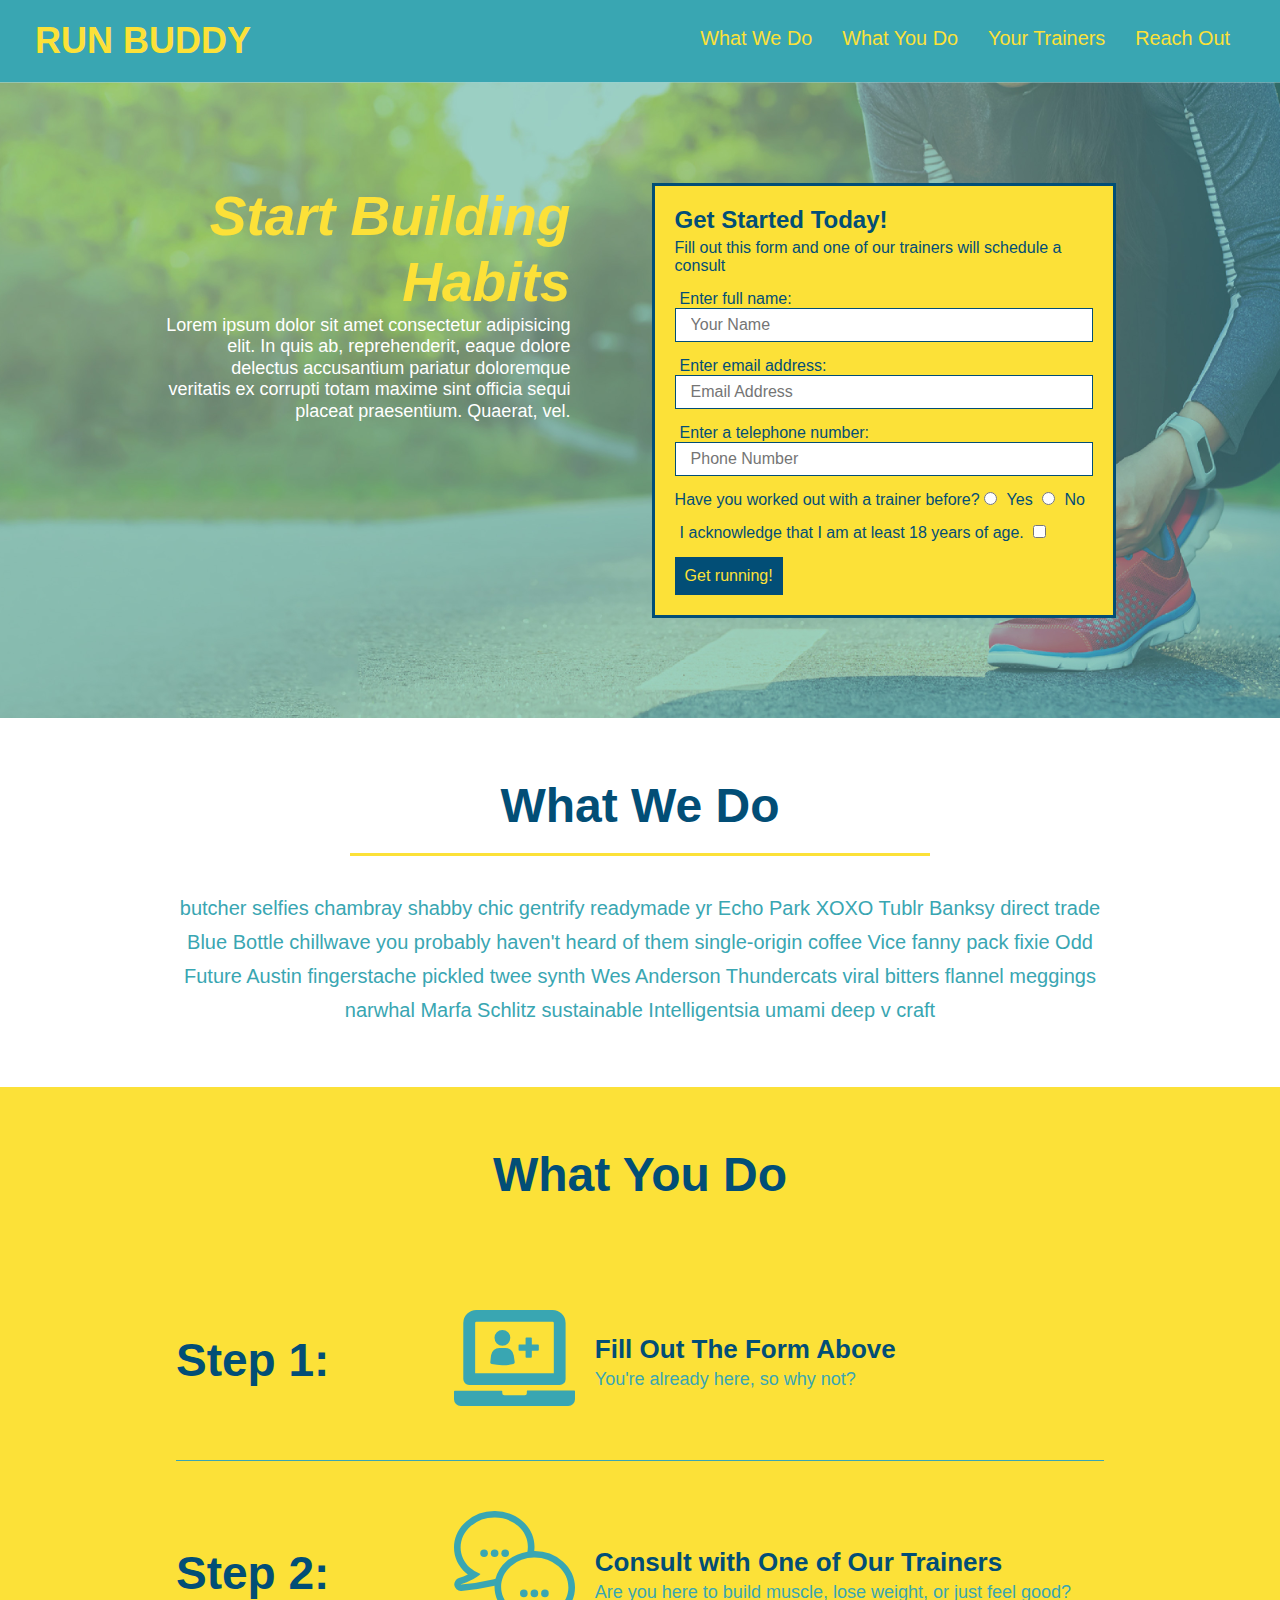
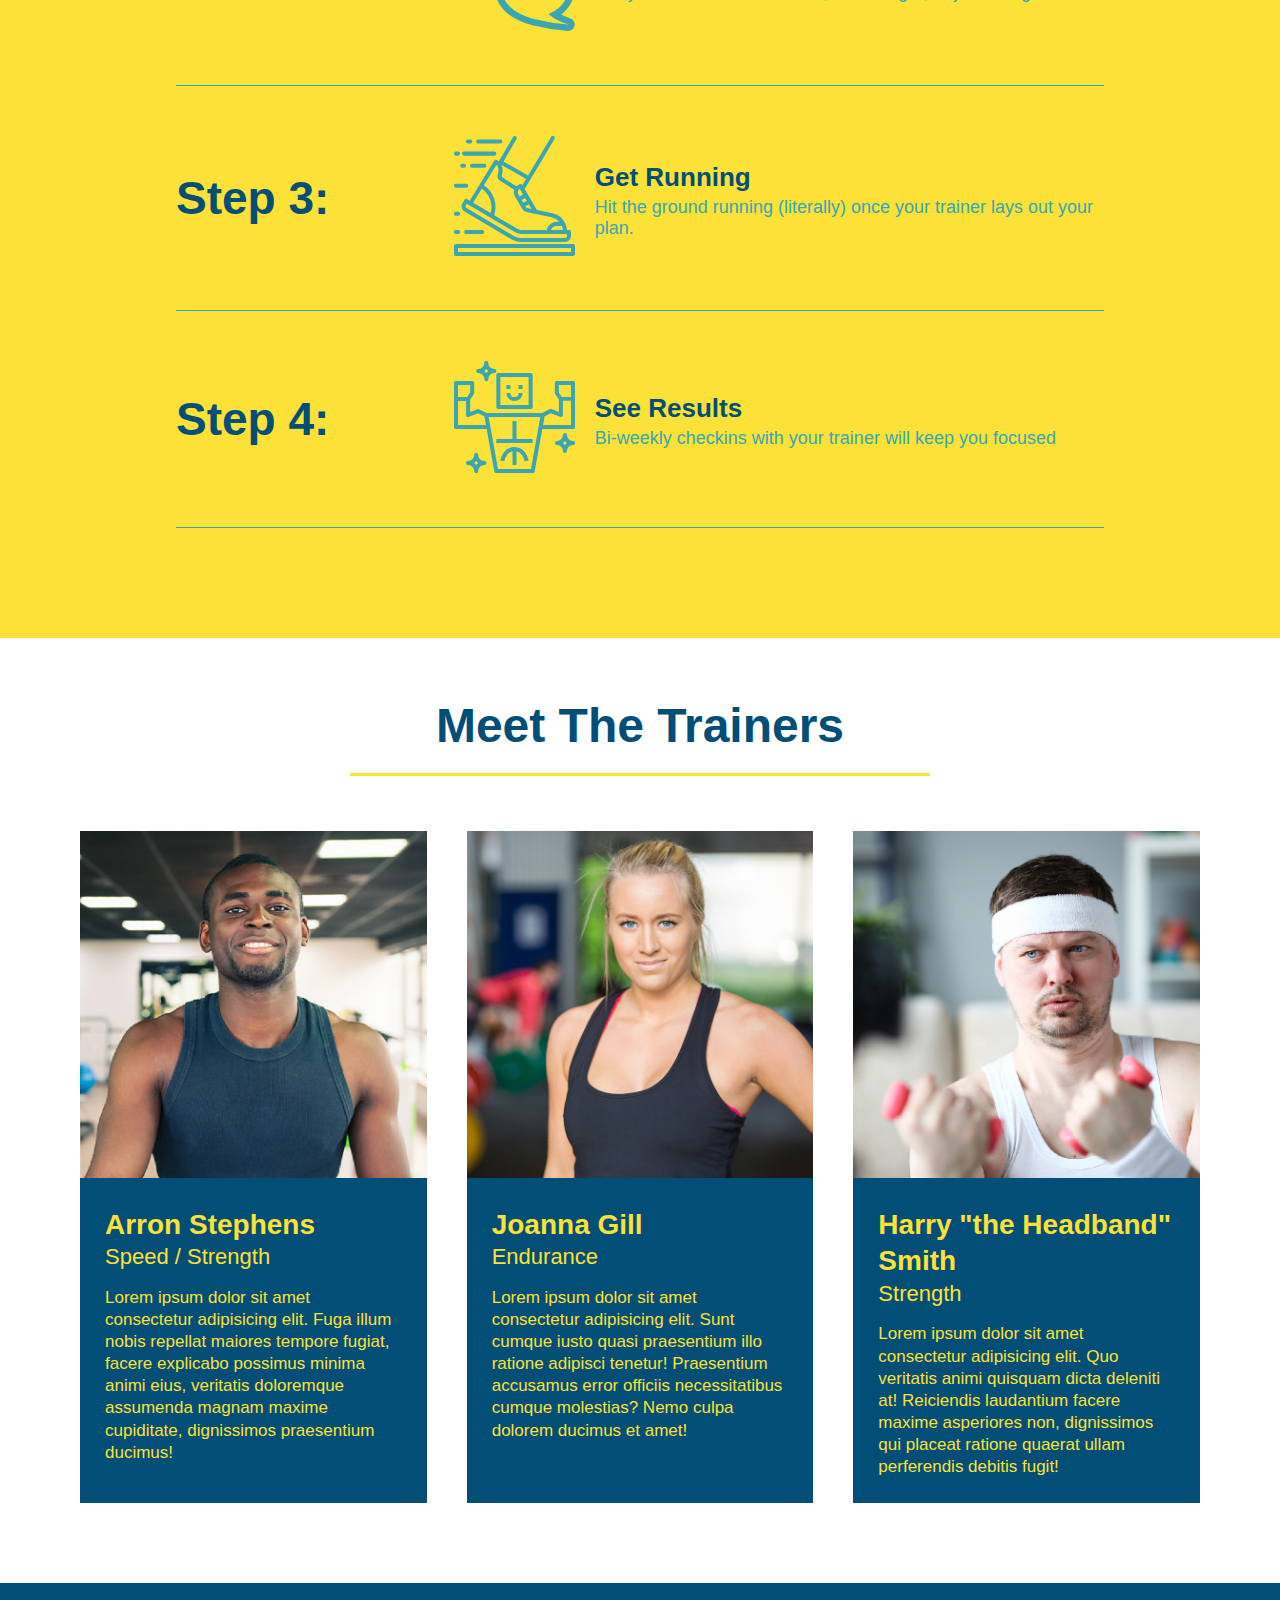
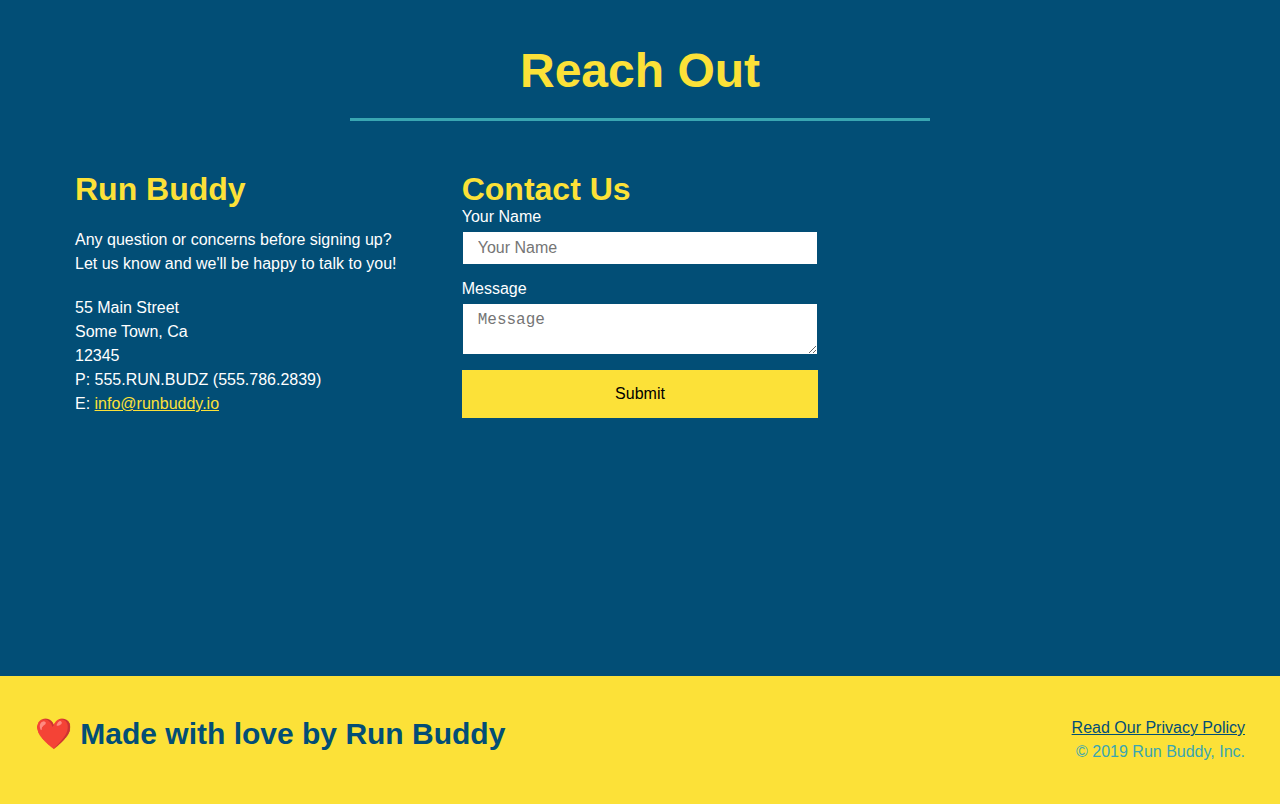
==== index.html @ b6076ac4 "Added Media Queries" ====
<!DOCTYPE html>
<html lang="en">
    <head>
        <meta name="viewport" content="width=device-width, initial-scale=1.0" />
        <meta charset="UTF-8">
        <title>Run Buddy</title>
        <link rel="stylesheet" href="./assets/css/style.css">
    </head>
    <body>
        <!-- navigation-->
        <header>
            <h1>
                <a href="/">RUN BUDDY</a>
            </h1>
            <nav>
                <!--Unordered list element-->
                <ul>
                    <!--list item element-->
                    <li>
                        <!--Anchore element-->
                        <a href="#what-we-do">What We Do</a>
                    </li>
                    <li>
                        <a href="#what-you-do">What You Do</a>
                    </li>
                    <li>
                        <a href="#your-trainers">Your Trainers</a>
                    </li>
                    <li>
                        <a href="#reach-out">Reach Out</a>
                    </li>
                </ul>
            </nav>
        </header>

        <!--hero/jumbotron-->
        <section class="hero">
            <div class="hero-cta">
                <h2>Start Building Habits</h2>
                <p>Lorem ipsum dolor sit amet consectetur adipisicing elit. In quis ab, reprehenderit, eaque dolore delectus accusantium pariatur doloremque veritatis ex corrupti totam maxime sint officia sequi placeat praesentium. Quaerat, vel.</p>
            </div>
            <div class="hero-form">
                <h3>Get Started Today!</h3>
                <p>Fill out this form and one of our trainers will schedule a consult</p>
            <!--Add form Element-->
                <form>
                    <label for="name">Enter full name:</label>
                    <input class="form-input" type="text" placeholder="Your Name" name="name" id="name" />
                    <label for="email">Enter email address:</label>
                    <input class="form-input" type="email" placeholder="Email Address" name="email" id="email" />
                    <label for="phone">Enter a telephone number:</label>
                    <input class="form-input" type="tel" placeholder="Phone Number" name="phone" id="phone" />
                    <p>
                        Have you worked out with a trainer before?
                        <input type="radio" name="trainer-confirm" id="trainer-yes" />
                        <label for="trainer-yes">Yes</label>
                        <input type="radio" name="trainer confirm" id="trainer-no" />
                        <label for="trainer-no">No</label>
                    </p>
                    <p>          
                        <label for="checkbox">
                            I acknowledge that I am at least 18 years of age.
                        </label>
                        <input type="checkbox" name="age-confirm" id="checkbox" />
                    </p>
                    <button type="submit">
                        Get running!
                    </button>
                </form>
            </div>
        </section>
        <!-- end hero -->

        <!--"what we do" section-->
        <section id="what-we-do" class="intro">
            <div class="flex-row">
                <h2 class="section-title primary-border">What We Do</h2>
            </div>
            <div class="flex-row">
                <p>
                butcher selfies chambray shabby chic gentrify readymade yr Echo Park XOXO Tublr Banksy direct trade Blue Bottle chillwave you probably haven't heard of them single-origin coffee Vice fanny pack fixie Odd Future Austin fingerstache pickled twee synth Wes Anderson Thundercats viral bitters flannel meggings narwhal Marfa Schlitz sustainable Intelligentsia umami deep v craft
                </p>
            </div>
        </section>  

        <!--"what you do" section-->
        <section id="what-you-do" class="steps">
            <div class="flex-row">
                <h2 class="section-title primary-border">What You Do</h2>
            </div>
            <div class="step">
                <h3>Step 1:</h3>
                <div class="step-info">
                    <div class="step-img">
                        <img src="assets/images/step-1.svg" alt="" />
                    </div>
                    <div class="step-text">
                        <h4>Fill Out The Form Above</h4>
                        <p>You're already here, so why not?</p>
                    </div>
                </div>
            </div>

            <div class="step">
                <h3>Step 2:</h3>
                <div class="step-info">
                    <div class="step-img">
                        <img src="assets/images/step-2.svg" alt="" />
                    </div>
                    <div class="step-text">
                        <h4>Consult with One of Our Trainers</h4>
                        <p>Are you here to build muscle, lose weight, or just feel good?</p>
                    </div>
                </div>
            </div>

            <div class="step">
                <h3>Step 3:</h3>
                <div class="step-info">
                    <div class="step-img">
                        <img src="assets/images/step-3.svg" alt="" />
                    </div>
                    <div class="step-text">
                        <h4>Get Running</h4>
                        <p>Hit the ground running (literally) once your trainer lays out your plan.</p>
                    </div>
                </div>
            </div>

            <div class="step">
                <h3>Step 4:</h3>
                <div class="step-info">
                    <div class="step-img">
                        <img src="assets/images/step-4.svg" alt="" />
                    </div>
                    <div class="step-text">
                        <h4>See Results</h4>
                        <p>Bi-weekly checkins with your trainer will keep you focused</p>
                    </div>
                </div>
            </div>
         </section>

         <!--"meet the trainers" section-->
        <section id="your-trainers">

            <!--First Trainer Bio-->
            <div class="flex-row">
                <h2 class="section-title primary-border">Meet The Trainers</h2>
            </div>
            <div class="trainers">
                <article class="trainer">
                    <img src="assets/images/trainer-1.jpg" alt="An in shape man in a dark blue tank top" />
                    <div class="trainer-bio">
                        <h3 class="trainer-name">Arron Stephens</h3>
                        <h4 class="trainer-role">Speed / Strength</h4>
                        <p>Lorem ipsum dolor sit amet consectetur adipisicing elit. Fuga illum nobis repellat maiores tempore fugiat, facere explicabo possimus minima animi eius, veritatis doloremque assumenda magnam maxime cupiditate, dignissimos praesentium ducimus!</p>
                    </div>
                </article>

             <!--Second Trainer Bio-->
                <article class="trainer">
                    <img src="assets/images/trainer-2.jpg" />
                    <div class="trainer-bio">
                        <h3 class="trainer-name">Joanna Gill</h3>
                        <h4 class="trainer-role">Endurance</h4>
                        <p>
                            Lorem ipsum dolor sit amet consectetur adipisicing elit. Sunt cumque iusto quasi praesentium illo ratione adipisci tenetur! Praesentium accusamus error officiis necessitatibus cumque molestias? Nemo culpa dolorem ducimus et amet!
                        </p>
                    </div>
                </article>

             <!--Third Trainer Bio-->
                <article class="trainer">
                    <img src="assets/images/trainer-3.jpg" />
                    <div class="trainer-bio">
                        <h3 class="trainer-name">Harry "the Headband" Smith</h3>
                        <h4 class="trainer-role">Strength</h4>
                        <p>Lorem ipsum dolor sit amet consectetur adipisicing elit. Quo veritatis animi quisquam dicta deleniti at! Reiciendis laudantium facere maxime asperiores non, dignissimos qui placeat ratione quaerat ullam perferendis debitis fugit!
                        </p>
                    </div>
                </article>
            </div>
        </section>

        <!--"reach out" section-->
        <section id="reach-out" class="contact">
            <div class="flex-row">
                <h2 class="section-title secondary-border">Reach Out</h2>
            </div>
            <div class="contact-info">
                <div>
                    <h3>Run Buddy</h3>
                    <p>
                        Any question or concerns before signing up?
                        <br />
                        Let us know and we'll be happy to talk to you!
                    </p>
                    <address>
                        55 Main Street <br />
                        Some Town, Ca <br />
                        12345 <br />
                        P: 555.RUN.BUDZ (555.786.2839) <br />
                        E: <a href="mailto:info@runbuddy.io">info@runbuddy.io</a>
                    </address>
                </div>
                <div class="contact-form">
                    <h3>Contact Us</h3>
                    <form>
                        <label for="contact-name">Your Name</label>
                        <input type="text" id="contact-name" placeholder="Your Name" />    
                        <label for="contact-message">Message</label>
                        <textarea id="contact-message" placeholder="Message"></textarea>
                        <button type="submit">Submit</button>
                    </form>
                </div>
                <div class="contact-info">
                    <iframe src="https://www.google.com/maps/embed?pb=!1m18!1m12!1m3!1d3230.658996286633!2d-86.91570832025383!3d35.93084598023409!2m3!1f0!2f0!3f0!3m2!1i1024!2i768!4f13.1!3m3!1m2!1s0x0%3A0x0!2zMzXCsDU1JzUxLjEiTiA4NsKwNTQnNDguNyJX!5e0!3m2!1sen!2sus!4v1601404060849!5m2!1sen!2sus" frameborder="0" style="border:0;" allowfullscreen="" aria-hidden="false" tabindex="0"></iframe>
                </div>
            </div>
        </section>

        <!--footer-->
        <footer>
            <h2>❤️ Made with love by Run Buddy</h2>
            <div>
                <a href="./privacy-policy.html">Read Our Privacy Policy</a><br />
                &copy; 2019 Run Buddy, Inc.
            </div>
        </footer>
    </body>
</html>
---- assets/css/style.css ----
* {
    margin: 0;
    padding: 0;
    box-sizing: border-box;
}

body {
    color: #39a6b2;
    font-family: Helvetica, Arial, sans-serif;
}

/* apply styles to <header> */
header {
    padding: 20px 35px;
    background-color: #39a6b2;
    display: flex;
    justify-content: space-between;
    flex-wrap: wrap;
}

header h1 {
    font-weight: bold;
    font-size: 36px;
    color: #fce138;
    margin: 0;
}

header a {
    text-decoration: none;
    color: #fce138;
}

header nav {
    margin: 7px 0;
}

header nav ul {
    display: flex;
    flex-wrap: wrap;
    justify-content: space-between;
    align-items: center;
    list-style: none;
}

header nav ul li a {
    padding: 10px 15px;
    font-weight: lighter;
    font-size: 1.55vw;
    align-items: flex-start;
}

/* Hero Style Start */
.hero {
    background-image: url(../images/hero-bg.jpg);
    background-size: cover;
    background-position: center;
    display: flex;
    justify-content: center;
    flex-wrap: wrap;
}

.hero-cta {
    width: 35%;
    text-align: right;
    margin: 3.5%;
    color: #ffffff;
    font-size: 18px;
    line-height: 1.2;
}

.hero-cta h2 {
    font-style: italic;
    font-size: 55px;
    color: #fce138;
}

.hero-form {
    background-color: #fce138;
    padding: 20px;
    color: #024e76;
    border: 3px solid #024e76;
    width: 40%;
    margin: 3.5%;
}

.hero-form h3 {
    font-size: 24px;
    margin: 0;
}

.hero-form p {
    margin: 5px 0 15px 0;
}

.form-input {
    border: 1px solid #024e76;
    display: block;
    padding: 7px 15px;
    font-size: 16px;
    color: #024e76;
    width: 100%;
    margin-bottom: 15px;
}

.hero-form label {
    margin: 0 5px;
}

.hero-form button {
    background-color: #024e76;
    color: #fce138;
    padding: 10px;
    border: none;
    font-size: 16px;
}
/*hero Style End */

/* What we do section */
.intro p {
    line-height: 1.7;
    color: #39a6b2;
    width: 80%;
    font-size: 20px;
    margin: 0 auto;
    text-align: center;
}
/* end what we do section */

/* Steps Section */
.steps {
    background: #fce138;
}


.section-title {
    font-size: 48px;
    color: #024e76;
    border-bottom: 3px solid #024e76;
    padding-bottom: 20px;
    text-align: center;
    margin: 0 auto 35px auto;
    width: 50%;
}

.primary-border {
    border-color: #fce138;
}

.secondary-border {
    border-color: #39a6b2;
}

.step {
    margin: 50px auto;
    padding-bottom: 50px;
    width: 80%;
    border-bottom: 1px solid #39a6b2;
    display: flex;
    flex-wrap: wrap;
    align-items: center;
    justify-content: space-between;
}

.step-info {
    display: flex;
    flex-wrap: wrap;
    align-items: center;
    flex: 2 70%;
}

.step-img {
    flex: 1 12%;
    margin-right: 20px;
}

.step-img img {
    max-width: 100%;
}

.step-text {
    flex: 12;
}

.step h4 {
    font-size: 26px;
    line-height: 1.5;
    color: #024e76;
}

.step h3 {
    color: #024e76;
    font-size: 46px;
    flex: 1 30%;
}

.step p {
    color: #39a6b2;
    font-size: 18px;
}
/*End Steps Section */

/* Meet The Trainers Secton */
.trainers {
    width: 100%;
    margin: 0 auto;
    display: flex;
    flex-wrap: wrap;
    justify-content: space-around;
}

.trainer {
    margin: 20px;
    background: #024e76;
    color: #fce138;
    flex: 1;
}

.trainer img {
    width: 100%;
}

.trainer-bio {
    padding: 25px;
    line-height: 1.3;
}

.trainer-bio h3 {
    font-size: 28px;
}

.trainer-bio h4 {
    font-weight: lighter;
    font-size: 22px;
    margin-bottom: 15px;
}

.trainer-bio p {
    font-size: 17px;
}
/*end of trainers */

/* Contact Info */
.contact {
    background: #024e76;
}

.contact h2 {
    color: #fce138;
}

.contact-info {
    display: flex;
    justify-content: space-between;
    flex-wrap: wrap;
}

.contact-info > * {
    flex: 1;
    margin: 15px;
}

.contact-info iframe {
    height: 400px;
}

.contact-info div {
    color: white;
}

.contact-info h3 {
    color: #fce138;
    font-size: 32px;
}

.contact-info p, .contact-info address {
    margin: 20px 0;
    line-height: 1.5;
    font-size: 16px;
    font-style: normal;
}

.contact-form input, .contact-form textarea {
    border: 1px solid #024e76;
    display: block;
    padding: 7px 15px;
    font-size: 16px;
    color: #024e76;
    width: 100%;
    margin-bottom: 15px;
    margin-top: 5px;
}


.contact-form button {
    width: 100%;
    border: none;
    background: #fce138;
    text-align: center;
    padding: 15px 0;
    font-size: 16px;
}

.contact-info a {
    color: #fce138;
}

/* apply styles to footer */
footer {
    background: #fce138;
    width: 100%;
    padding: 40px 35px;
    display: flex;
    justify-content: space-between;
    flex-wrap: wrap;
}

footer h2 {
    display: inline;
    color: #024e76;
    font-size: 30px;
    margin: 0;
}

footer div {
    float: right;
    line-height: 1.5;
    text-align: right;
}

footer a {
    color: #024e76;
}

section {
    padding: 60px;
}


/* utility classes */
.flex-row {
    display: flex;
}

.text-left {
    text-align: left;
}

.text-right {
    text-align: right;
}
/* end utility classes */

/* MEDIA QUERY FOR SMALLER DESKTOP SCREENS AND SMALLER */
@media screen and (max-width: 980px) {
    
    }
  }
  
  /* MEDIA QUERY FOR TABLETS AND SMALLER */
  @media screen and (max-width: 768px) {
    
    }
  }
  
  /* MEDIA QUERY FOR MOBILE PHONES AND SMALLER */
  @media screen and (max-width: 575px) {

    }
  }
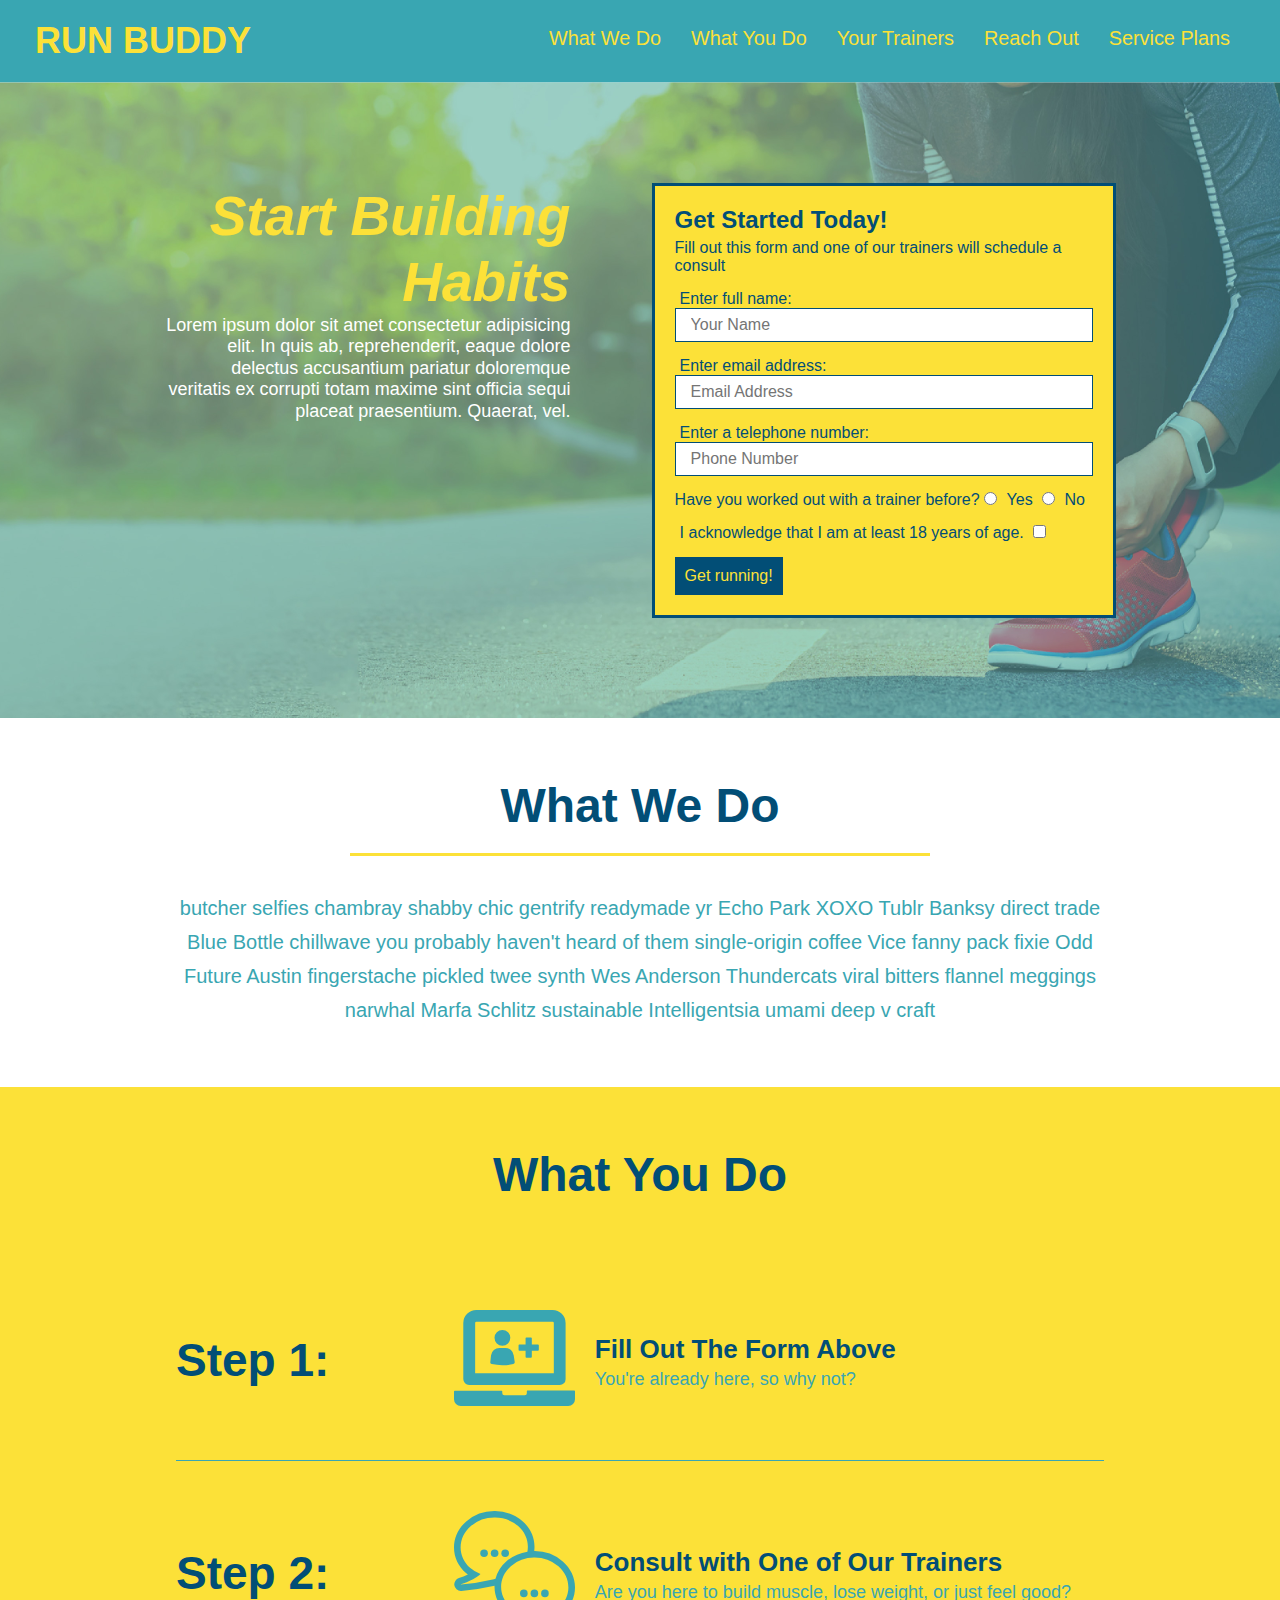
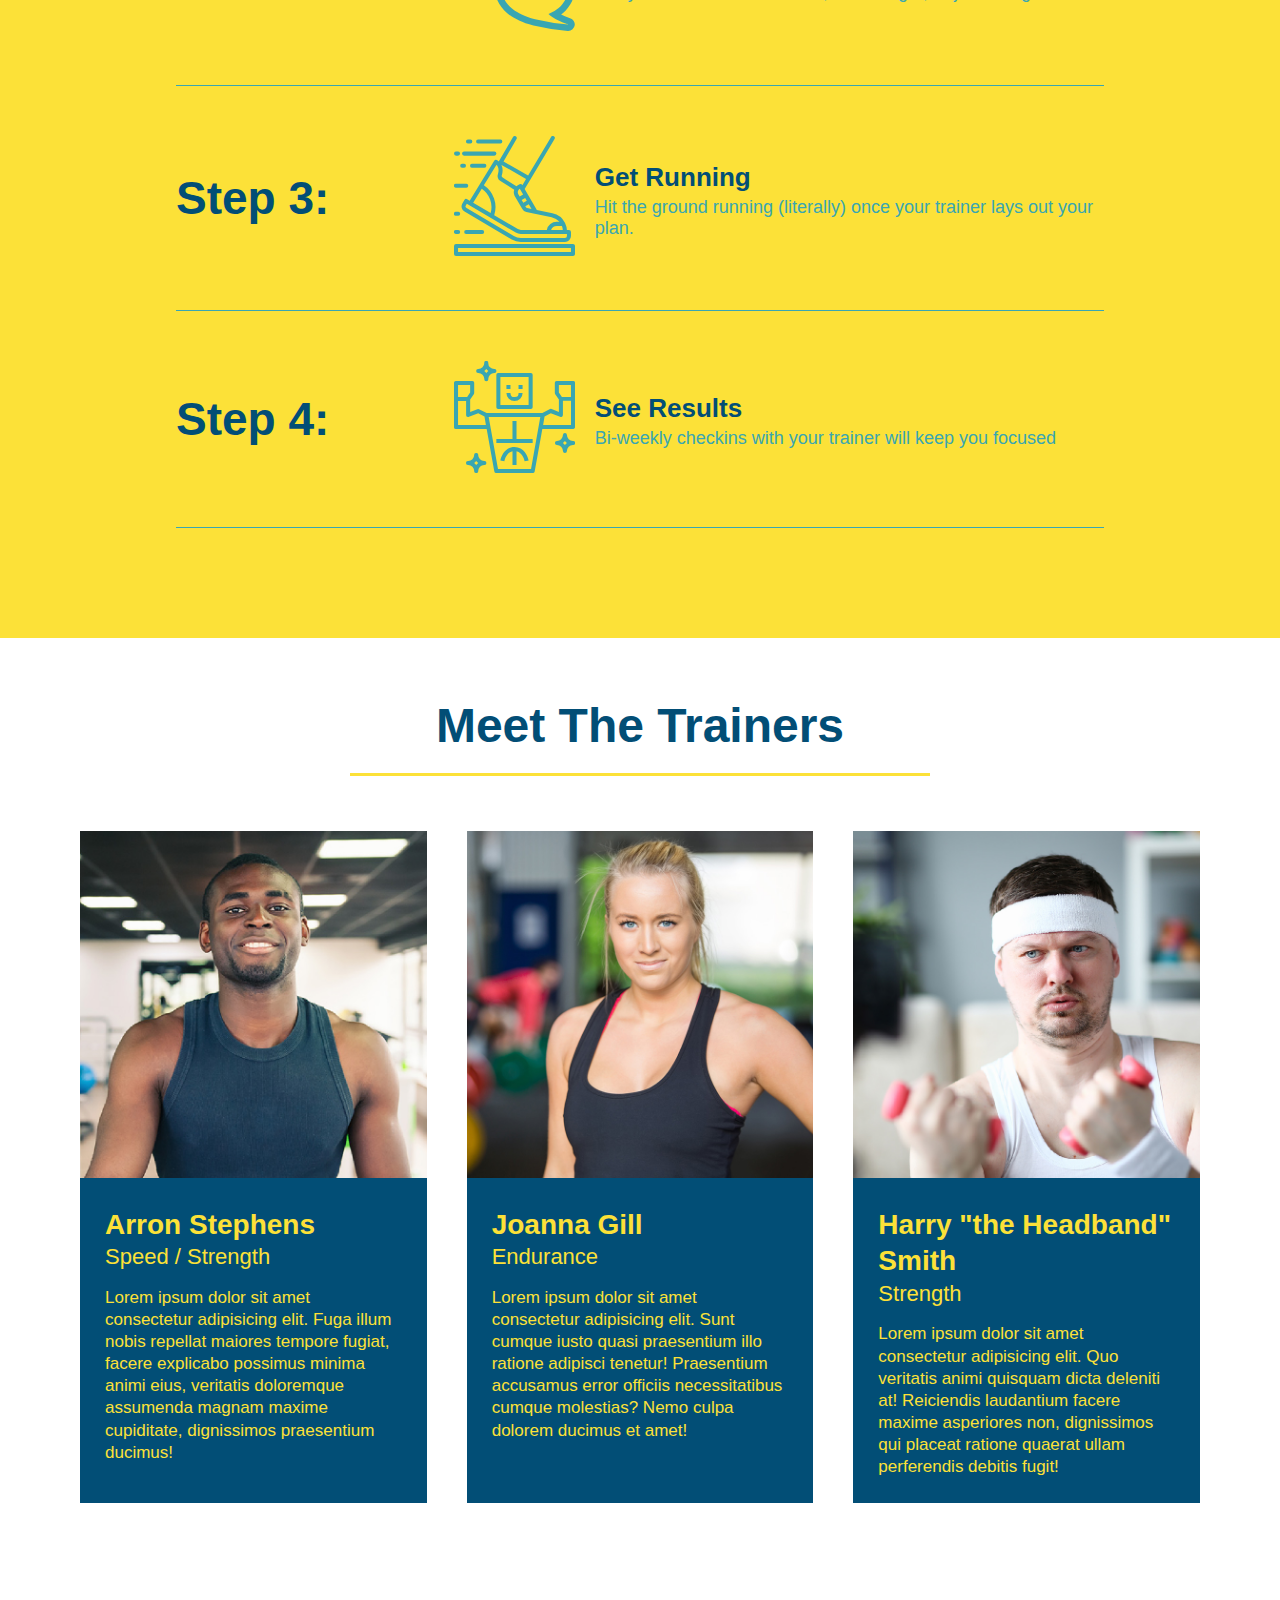
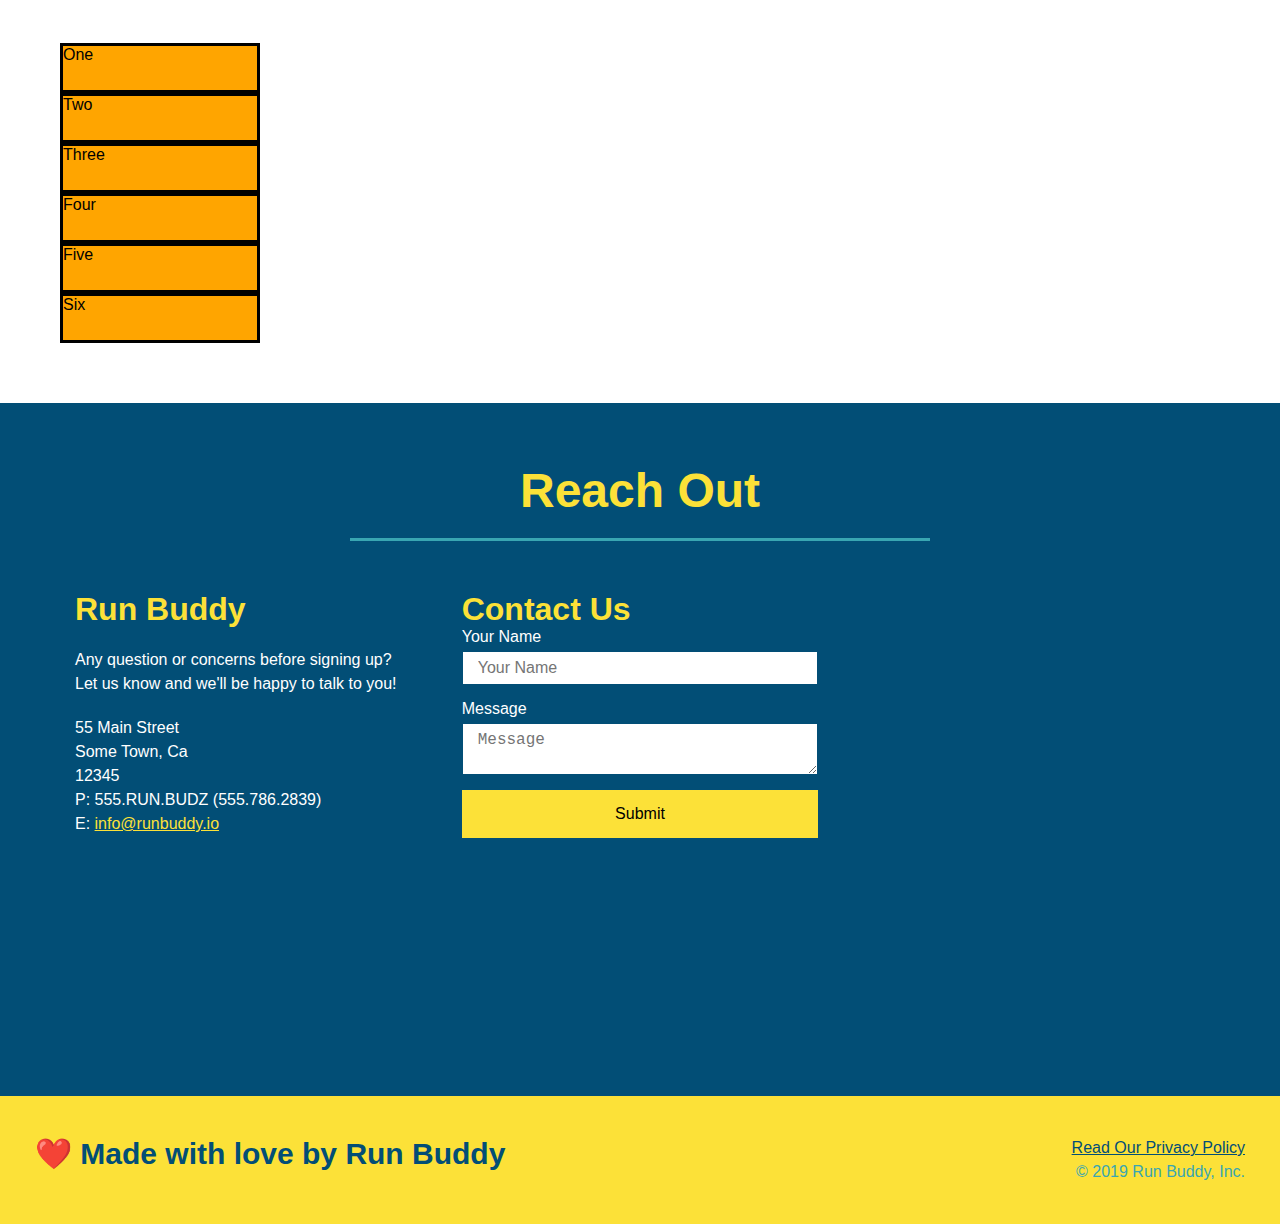
==== commit 3aae5cc0: "Set up the Pricing Grid" ====
--- a/index.html
+++ b/index.html
@@ -28,6 +28,9 @@
                     </li>
                     <li>
                         <a href="#reach-out">Reach Out</a>
+                    </li>
+                    <li>
+                        <a href="#service-plans">Service Plans</a>
                     </li>
                 </ul>
             </nav>
@@ -182,7 +185,19 @@
                 </article>
             </div>
         </section>
-
+        <!-- Pricing Grid -->
+        <section id="service-plans" class="services">
+            <div class="service-grid-container">
+                <div class="service-grid-item">One</div>
+                <div class="service-grid-item">Two</div>
+                <div class="service-grid-item">Three</div>
+                <div class="service-grid-item">Four</div>
+                <div class="service-grid-item">Five</div>
+                <div class="service-grid-item">Six</div>
+            </div>
+        </section>
+        
+        <!-- End Pricing Grid -->
         <!--"reach out" section-->
         <section id="reach-out" class="contact">
             <div class="flex-row">
--- a/assets/css/style.css
+++ b/assets/css/style.css
@@ -239,6 +239,21 @@
 }
 /*end of trainers */
 
+/* Services Grid */
+.service-grid-container {
+    display: grid;
+}
+
+.service-grid-item {
+    width: 200px;
+    height: 50px;
+    background-color: orange;
+    border: solid;
+    color: black;
+}
+
+/* end of Services Grid
+
 /* Contact Info */
 .contact {
     background: #024e76;
@@ -352,18 +367,108 @@
 
 /* MEDIA QUERY FOR SMALLER DESKTOP SCREENS AND SMALLER */
 @media screen and (max-width: 980px) {
-    
+    header {
+        padding-bottom: 0;
+        justify-content: center;
+      }
+    
+      header h1 {
+        width: 100%;
+        text-align: center;
+      }
+    
+      header nav ul {
+        margin-top: 20px;
+        width: 100%;
+        justify-content: center;
+      }
+    
+      header nav ul li a {
+        font-size: 20px;
+      }
+    
+      footer h2, footer div {
+        text-align: center;
+        width: 100%;
+      }
+
+      .hero-cta, .hero-form {
+        width: 100%;
+      }
+      
+      .hero-cta {
+        text-align: center;
+      }
+
+      .section-title {
+        width: 80%;
+      }
+      
+      .trainer {
+        flex: 0 70%;
+      }
+      
+      .contact-info iframe{
+        flex: 1 100%;
+      }
     }
-  }
   
   /* MEDIA QUERY FOR TABLETS AND SMALLER */
   @media screen and (max-width: 768px) {
-    
+    section {
+        padding: 30px 15px;
+      }
+
+      .step h3 {
+        flex: 1 100%;
+        text-align: center;
+      }
+    
+      .step-info {
+        flex: 2 100%;
+        text-align: center;
+        justify-content: center;
+      }
+    
+      .step-img {
+        flex: 0 32%;
+        margin-right: 0;
+        margin-top: 15px;
+        margin-bottom: 15px;
+      }
+    
+      .step-text {
+        flex: 100%;  
+      }
     }
-  }
   
   /* MEDIA QUERY FOR MOBILE PHONES AND SMALLER */
   @media screen and (max-width: 575px) {
-
-    }
-  }+    .hero-form button {
+        width: 100%;
+      }
+    
+      .section-title {
+        width: 95%;
+      }
+    
+      .intro p {
+        width: 100%;
+      }
+    
+      .trainer {
+        flex: 0 100%;
+      }
+    
+      .contact-info {
+        text-align: center;
+      }
+    
+      .contact-info > * {
+        flex: 0 100%;
+      }
+
+      .contact-form {
+        order: 3;
+      }
+    }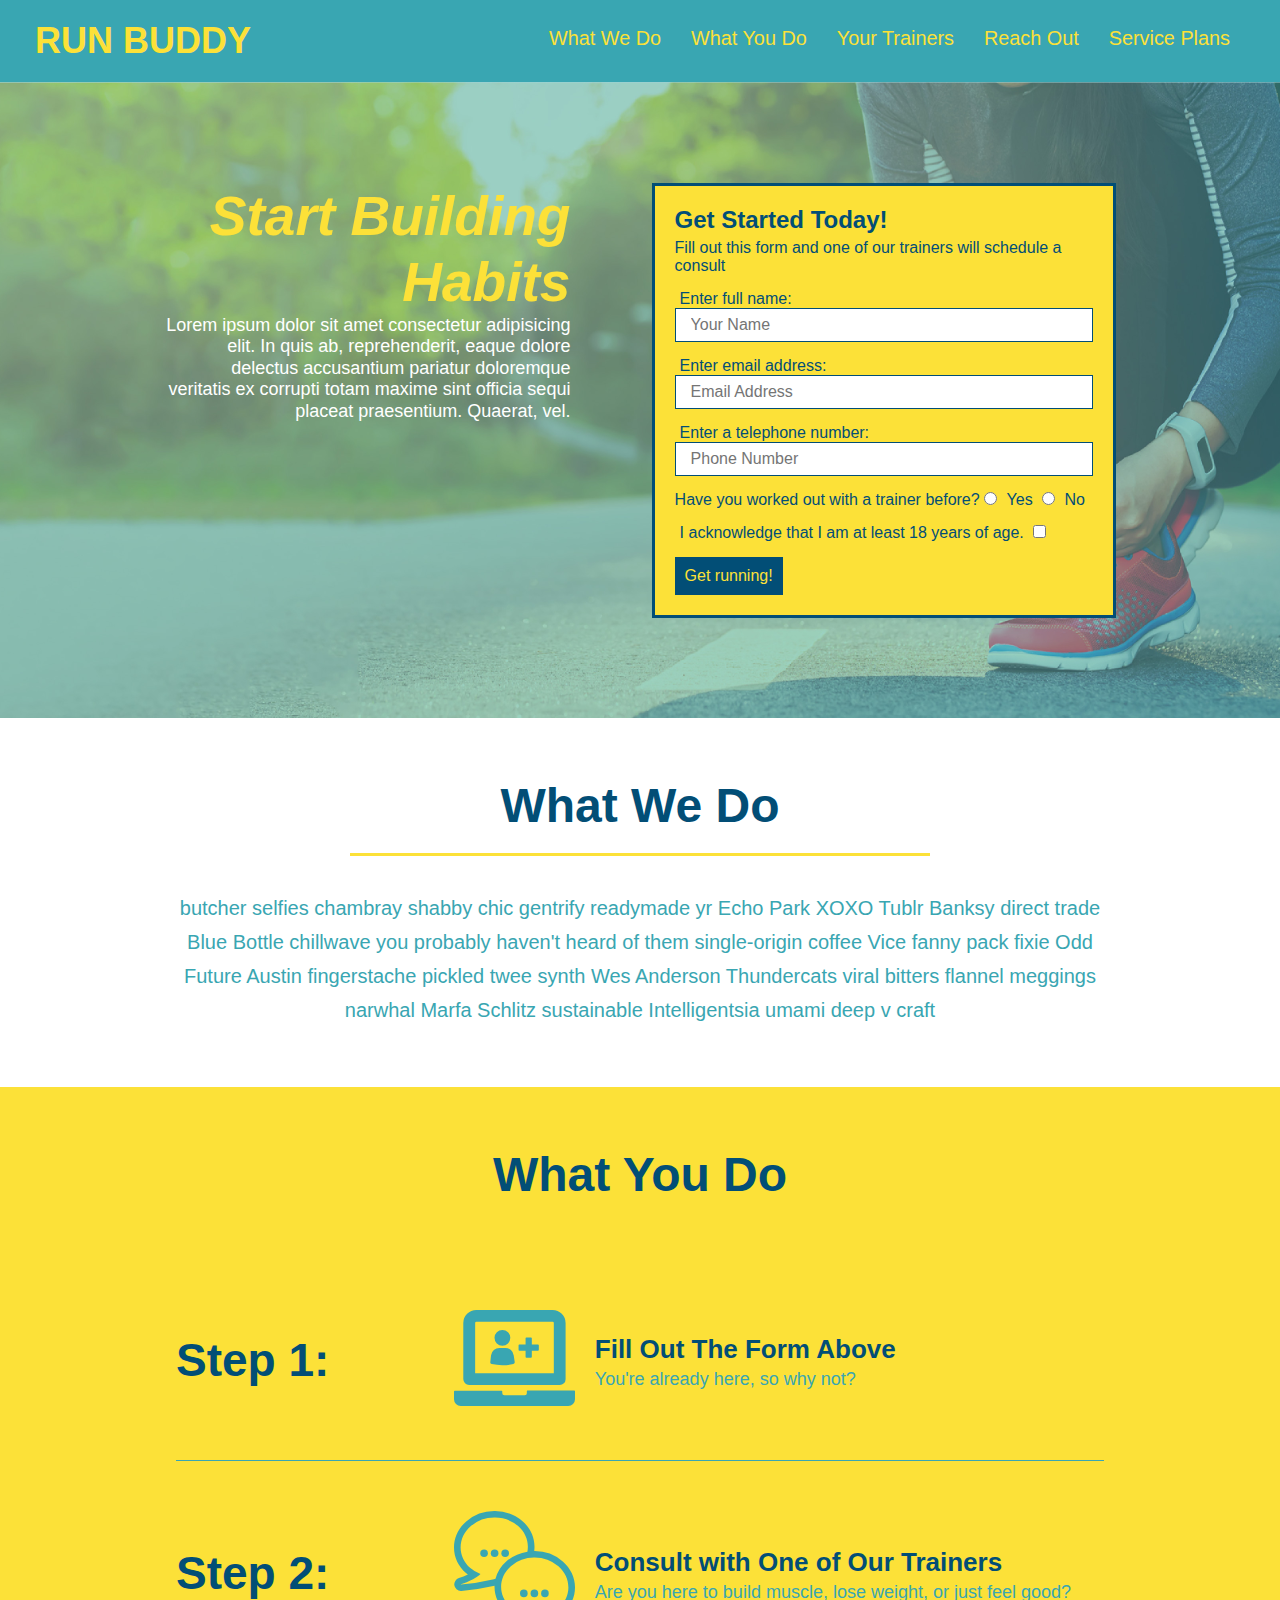
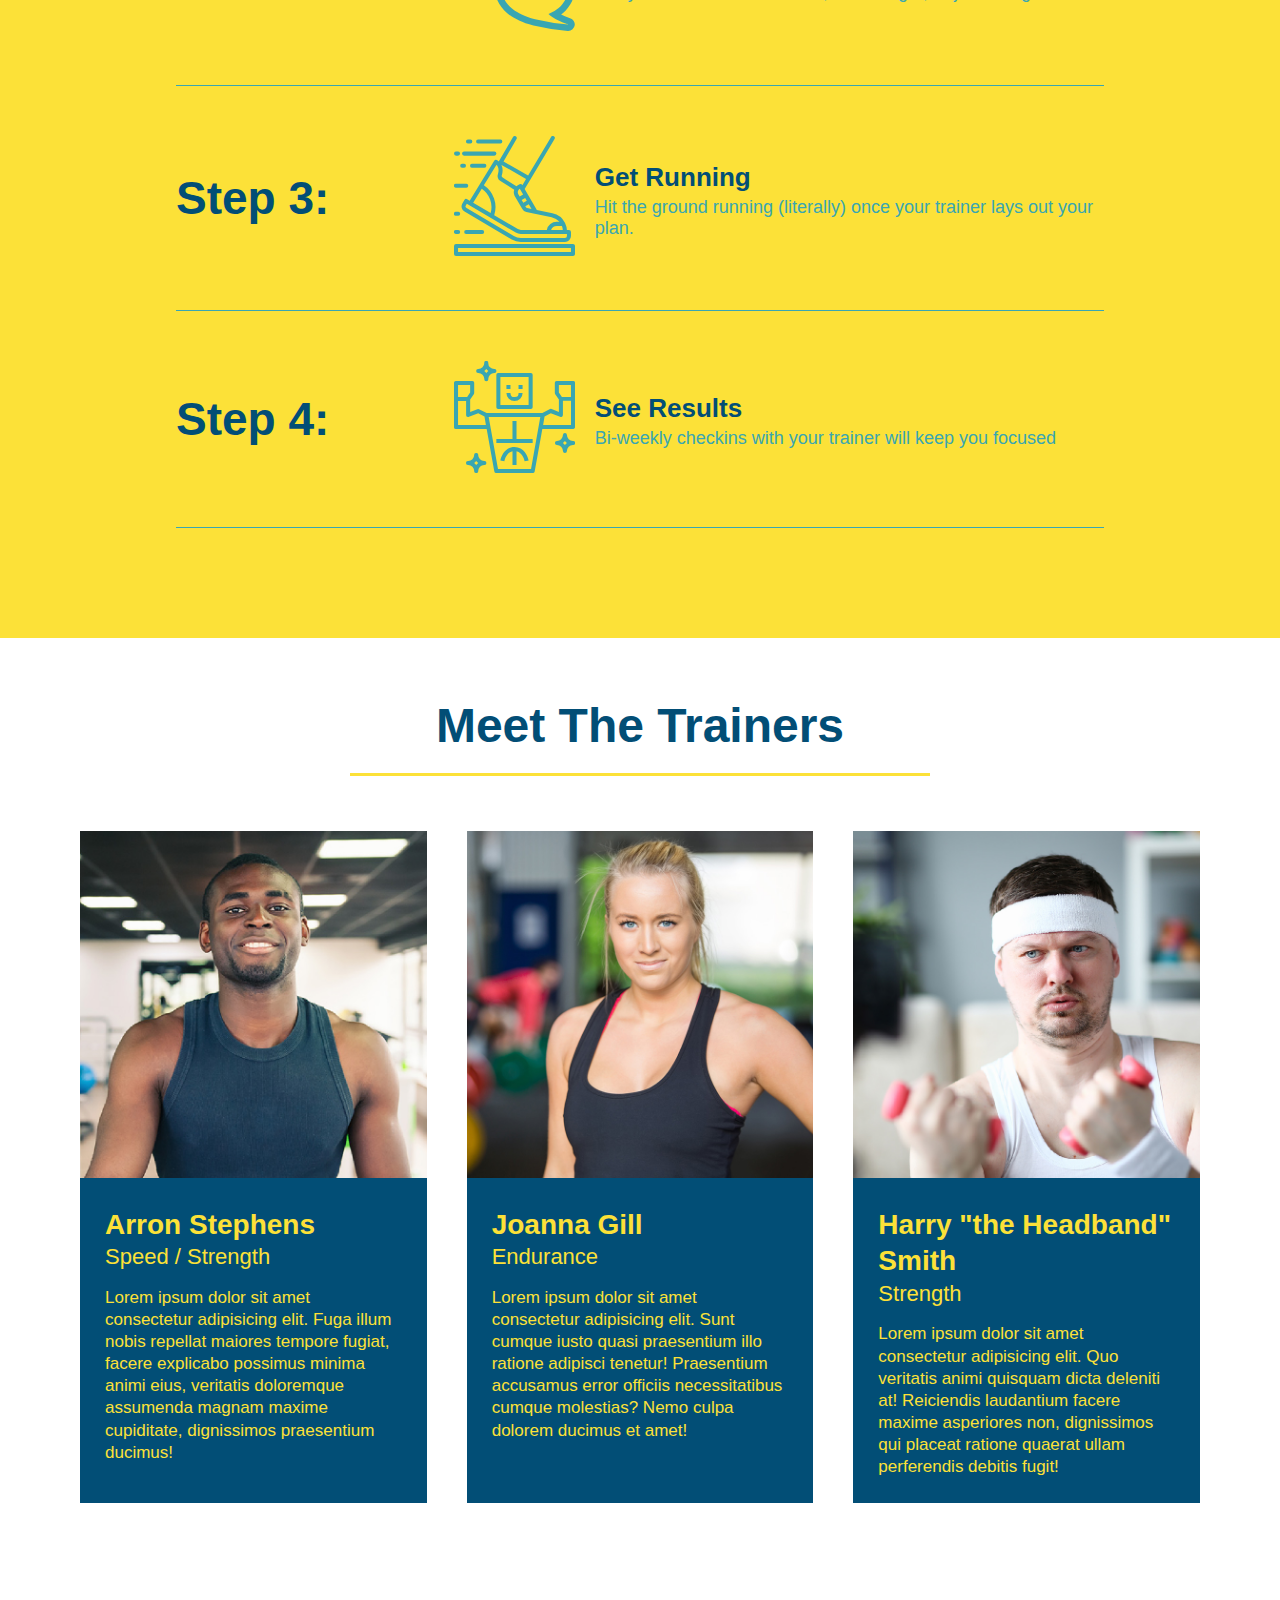
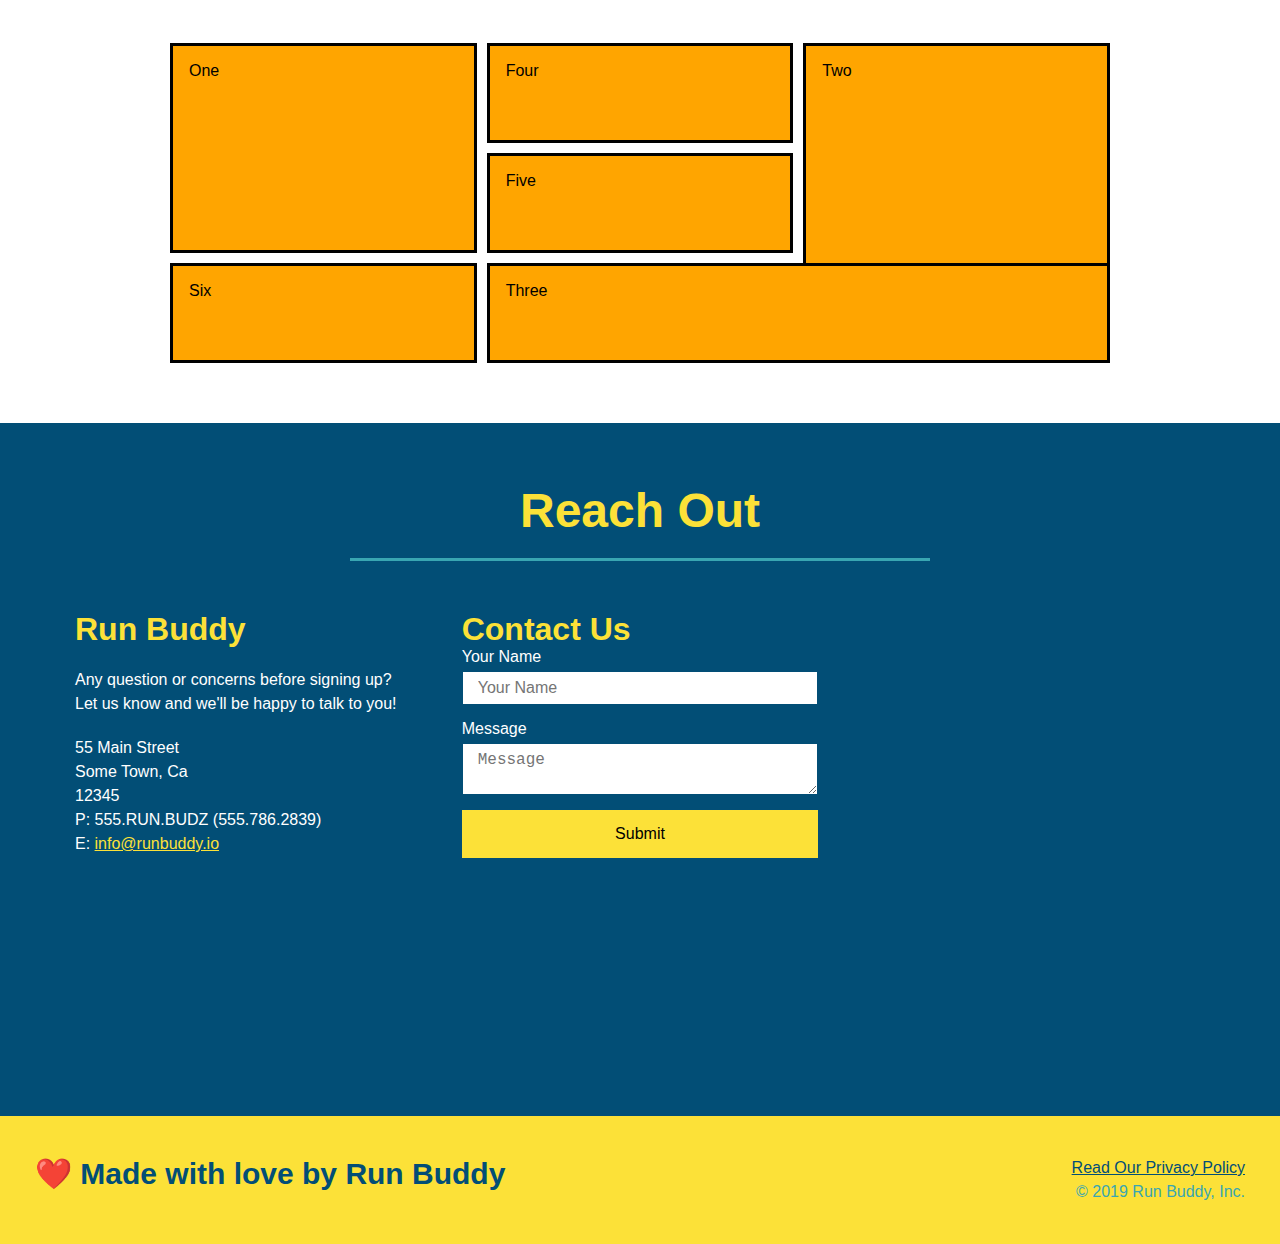
==== commit a8dc0450: "Defined the Pricing Grid" ====
--- a/index.html
+++ b/index.html
@@ -188,12 +188,12 @@
         <!-- Pricing Grid -->
         <section id="service-plans" class="services">
             <div class="service-grid-container">
-                <div class="service-grid-item">One</div>
-                <div class="service-grid-item">Two</div>
-                <div class="service-grid-item">Three</div>
-                <div class="service-grid-item">Four</div>
-                <div class="service-grid-item">Five</div>
-                <div class="service-grid-item">Six</div>
+                <div class="service-grid-item box1">One</div>
+                <div class="service-grid-item box2">Two</div>
+                <div class="service-grid-item box3">Three</div>
+                <div class="service-grid-item box4">Four</div>
+                <div class="service-grid-item box5">Five</div>
+                <div class="service-grid-item box6">Six</div>
             </div>
         </section>
         
--- a/assets/css/style.css
+++ b/assets/css/style.css
@@ -241,15 +241,34 @@
 
 /* Services Grid */
 .service-grid-container {
+    max-width: 940px;
+    margin: 0 auto;
     display: grid;
+    grid-template-columns: repeat(3, 1fr);
+    grid-template-rows: repeat(3, 100px);
+    grid-gap: 10px;
 }
 
 .service-grid-item {
-    width: 200px;
-    height: 50px;
     background-color: orange;
     border: solid;
+    padding: 1em;
     color: black;
+}
+
+.box1 {
+    grid-column: 1/2;
+    grid-row: 1/3;
+}
+
+.box2 {
+    grid-column: 3/4;
+    grid-row: 1/-1;
+}
+
+.box3 {
+    grid-column: 2/ span 2;
+    grid-row: 3/ span 1;
 }
 
 /* end of Services Grid
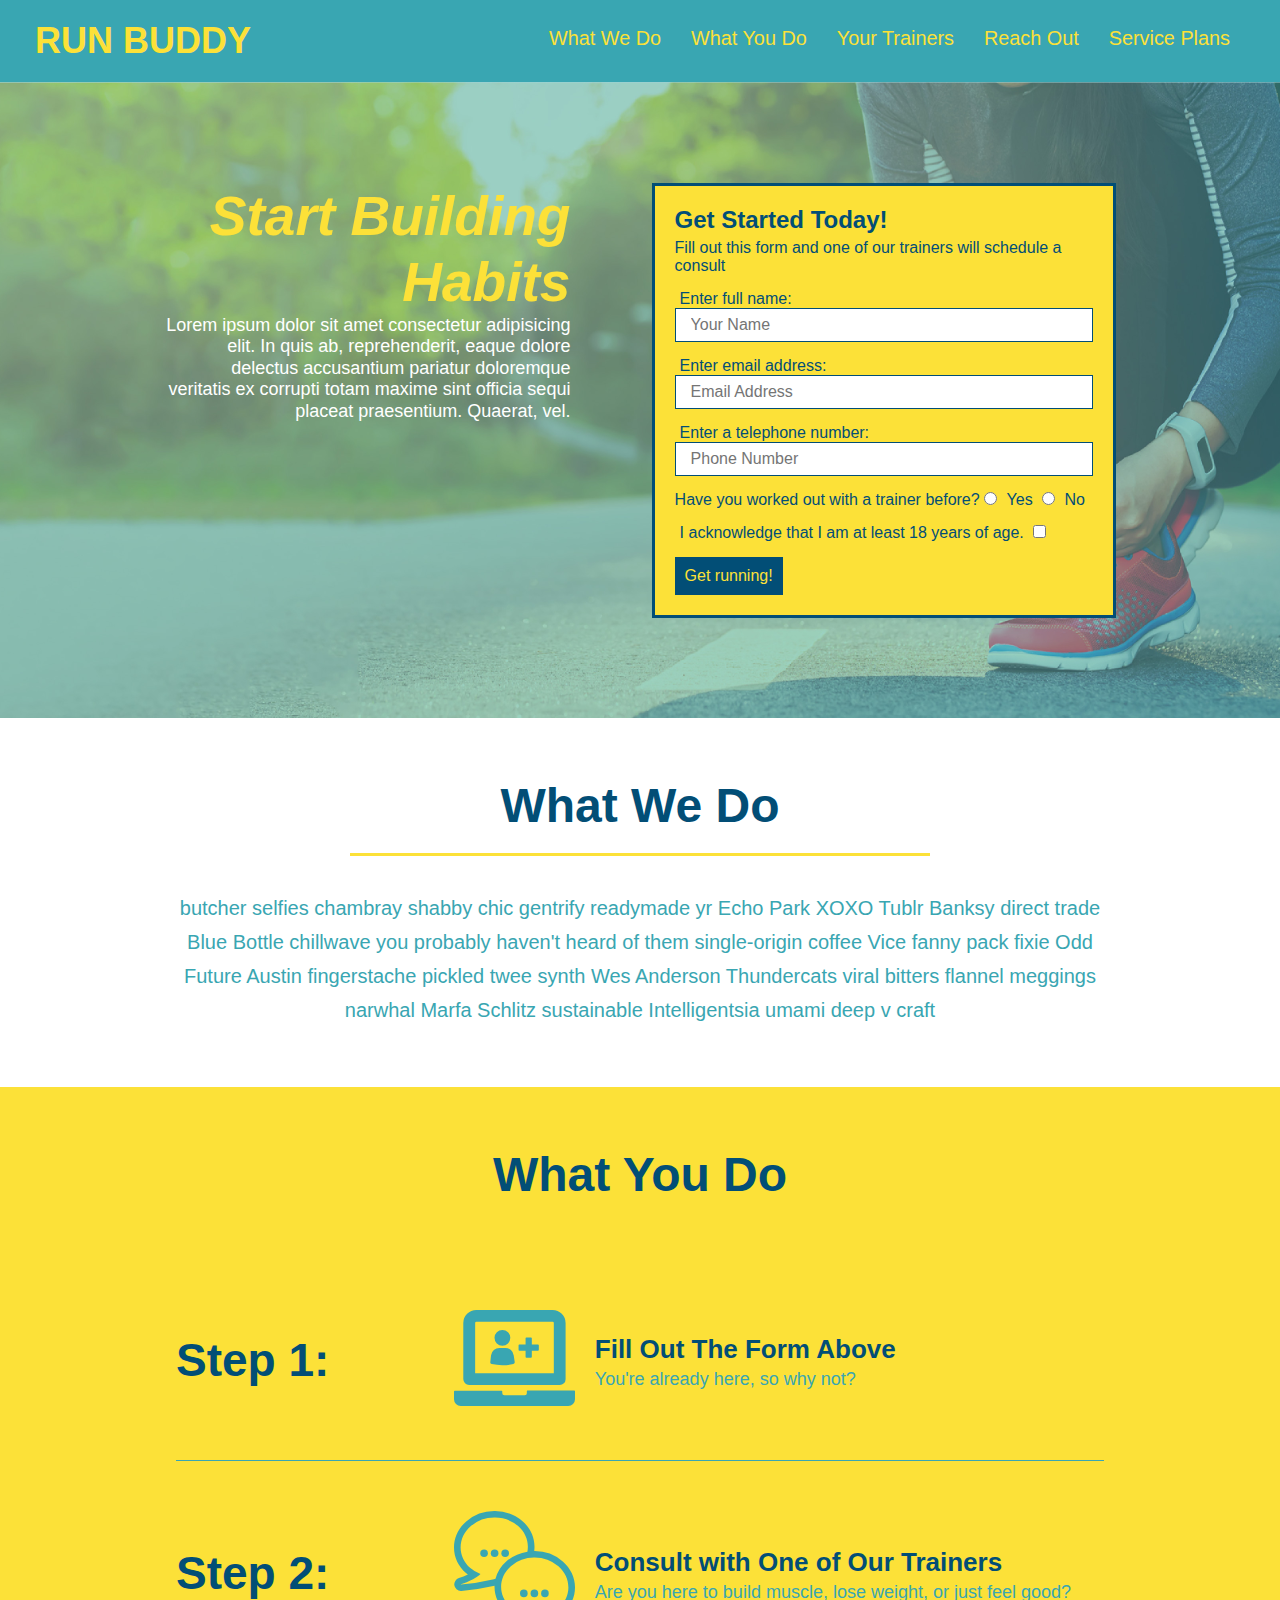
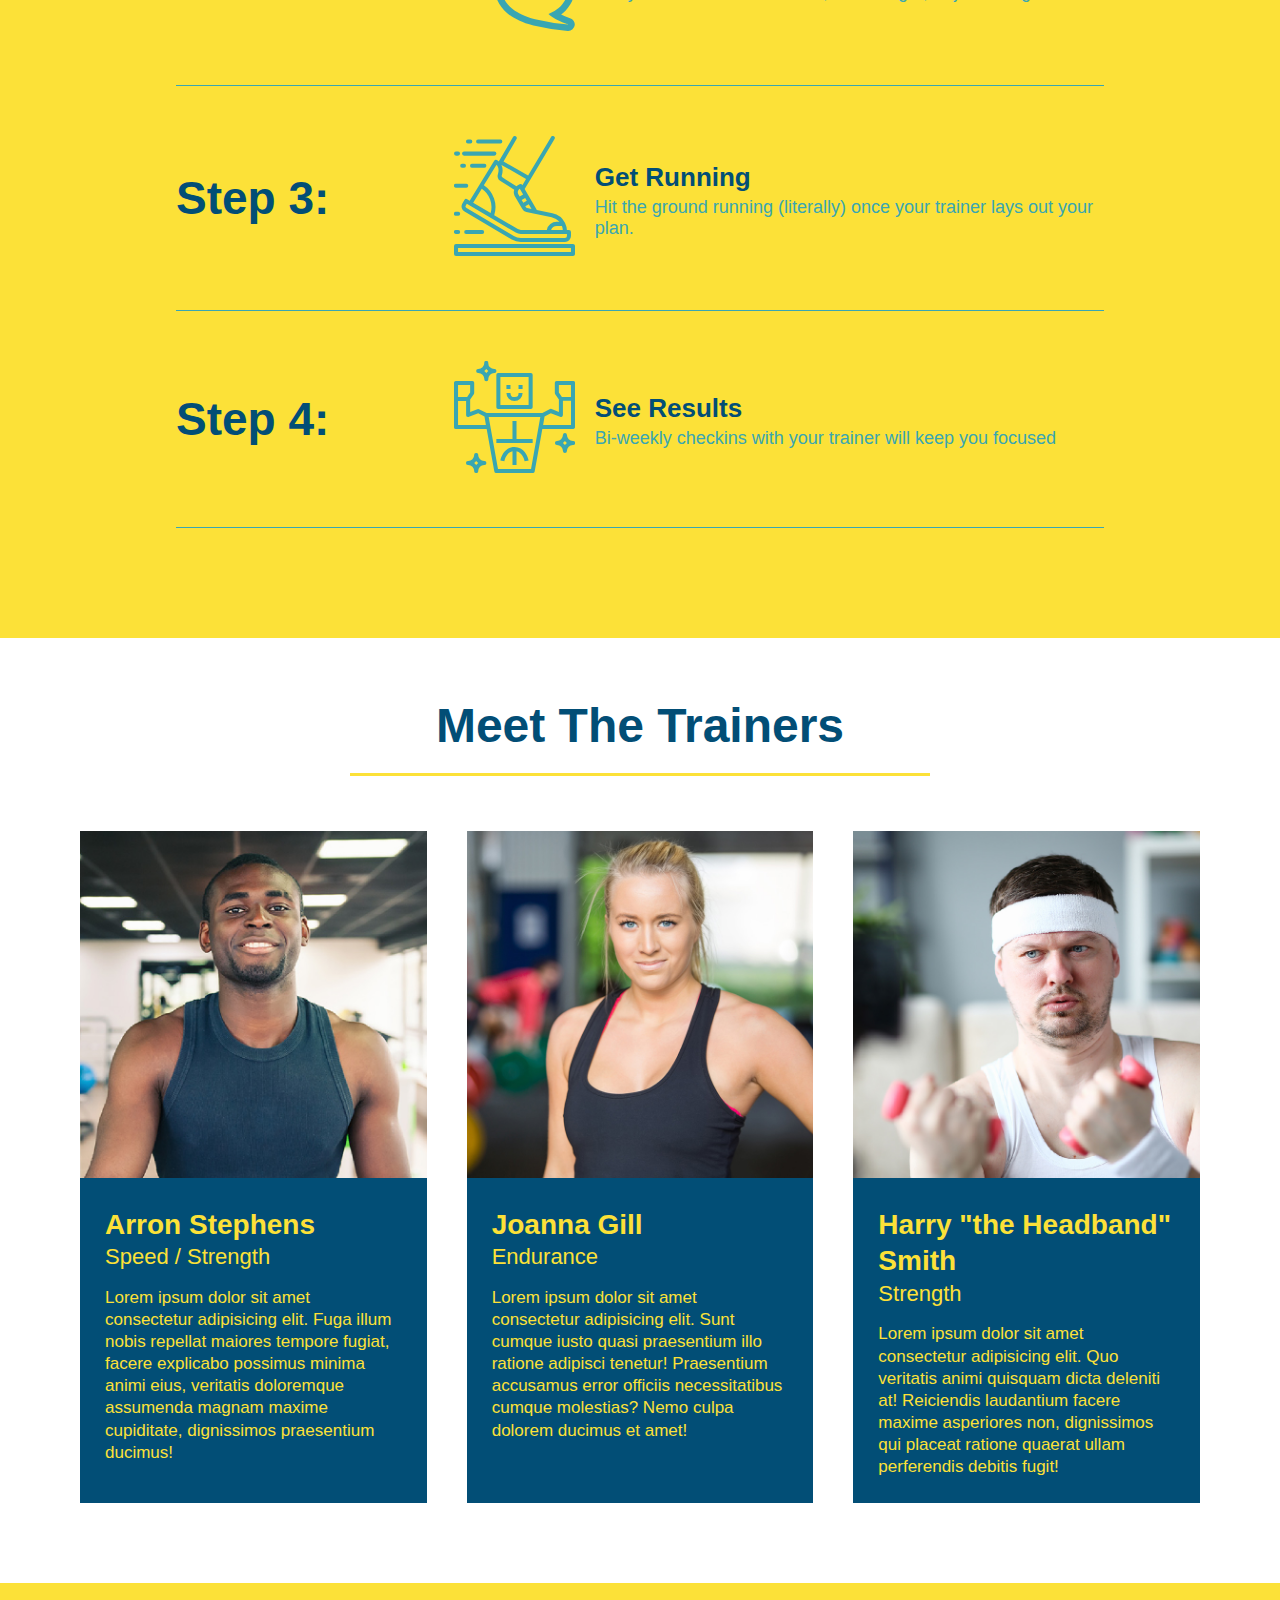
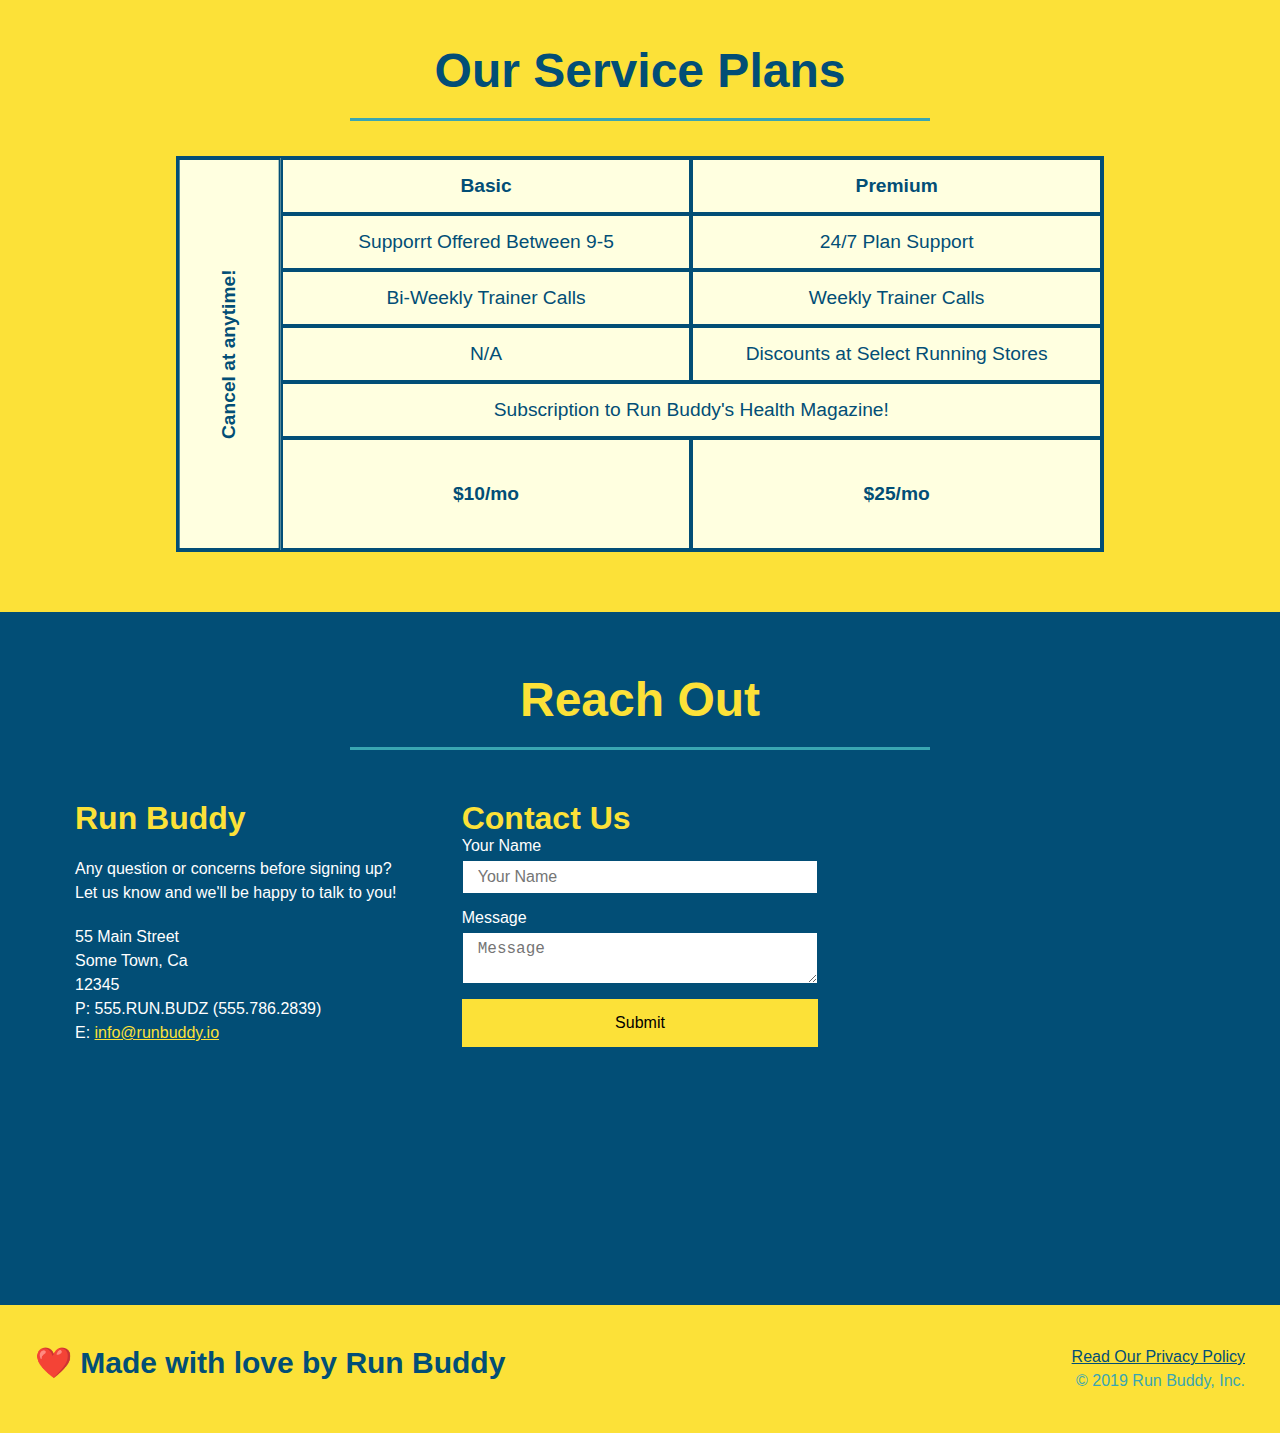
==== commit f0af5888: "Styled the pricing grid" ====
--- a/index.html
+++ b/index.html
@@ -186,14 +186,62 @@
             </div>
         </section>
         <!-- Pricing Grid -->
-        <section id="service-plans" class="services">
-            <div class="service-grid-container">
-                <div class="service-grid-item box1">One</div>
-                <div class="service-grid-item box2">Two</div>
-                <div class="service-grid-item box3">Three</div>
-                <div class="service-grid-item box4">Four</div>
-                <div class="service-grid-item box5">Five</div>
-                <div class="service-grid-item box6">Six</div>
+        <section id="service-plans" class="services">        
+            <h2 class="section-title secondary-border">
+                Our Service Plans
+            </h2>
+            <div class="service-grid-wrapper">
+                <div class="service-grid-container">
+                    <!-- Headers -->
+                    <div class="service-grid-item grid-head basic">
+                        Basic
+                    </div>
+
+                    <div class="service-grid-item grid-head premium">
+                        Premium
+                    </div>
+
+                    <!-- Body -->
+                    <div class="service-grid-item basic">
+                        Supporrt Offered Between 9-5
+                    </div>
+
+                    <div class="service-grid-item premium">
+                        24/7 Plan Support
+                    </div>
+
+                    <div class="service-grid-item basic">
+                        Bi-Weekly Trainer Calls
+                    </div>
+
+                    <div class="service-grid-item premium">
+                        Weekly Trainer Calls
+                    </div>
+
+                    <div class="service-grid-item basic">
+                        N/A
+                    </div>
+
+                    <div class="service-grid-item premium">
+                        Discounts at Select Running Stores
+                    </div>
+
+                    <div class="service-grid-item both">
+                        Subscription to Run Buddy's Health Magazine!
+                    </div>
+
+                    <div class="service-grid-item grid-price basic">
+                        $10/mo
+                    </div>
+
+                    <div class="service-grid-item grid-price premium">
+                        $25/mo
+                    </div>
+
+                    <div class="service-grid-item cancel">
+                        Cancel at anytime!
+                    </div>
+                </div>
             </div>
         </section>
         
--- a/assets/css/style.css
+++ b/assets/css/style.css
@@ -240,35 +240,54 @@
 /*end of trainers */
 
 /* Services Grid */
+.services {
+    background: #fce138;
+}
+
+.service-grid-wrapper {
+    display: flex;
+    width: 100%;
+    justify-content: center;
+}
+
 .service-grid-container {
-    max-width: 940px;
-    margin: 0 auto;
+    background: lightyellow;
+    width:80%;
     display: grid;
-    grid-template-columns: repeat(3, 1fr);
-    grid-template-rows: repeat(3, 100px);
-    grid-gap: 10px;
+    grid-template-columns: 1fr repeat(2, 4fr);
+    grid-template-rows: repeat(5, 1fr) 2fr;
+    border: 2px solid #024e76;
+    color: #024e76;
+    font-size: 1.2rem;
 }
 
 .service-grid-item {
-    background-color: orange;
-    border: solid;
-    padding: 1em;
-    color: black;
-}
-
-.box1 {
-    grid-column: 1/2;
-    grid-row: 1/3;
-}
-
-.box2 {
-    grid-column: 3/4;
-    grid-row: 1/-1;
-}
-
-.box3 {
-    grid-column: 2/ span 2;
-    grid-row: 3/ span 1;
+    padding: 15px 0;
+    border: 2px solid #024e76;
+    display: flex;
+    align-items: center;
+    justify-content: center;
+    text-align: center;
+}
+
+.service-grid-item.basic {
+    grid-column: 2 / span 1;
+}
+
+.service-grid-item.both {
+    grid-column: 2 / span 2;
+}
+
+.service-grid-item.cancel {
+    grid-row: 1 / -1;
+    grid-column: 1;
+    writing-mode: vertical-lr;
+    transform: rotate(180deg);
+}
+
+.grid-head, .grid-price, .service-grid-item.cancel {
+    font-size: 1.5 rem;
+    font-weight: bold;
 }
 
 /* end of Services Grid
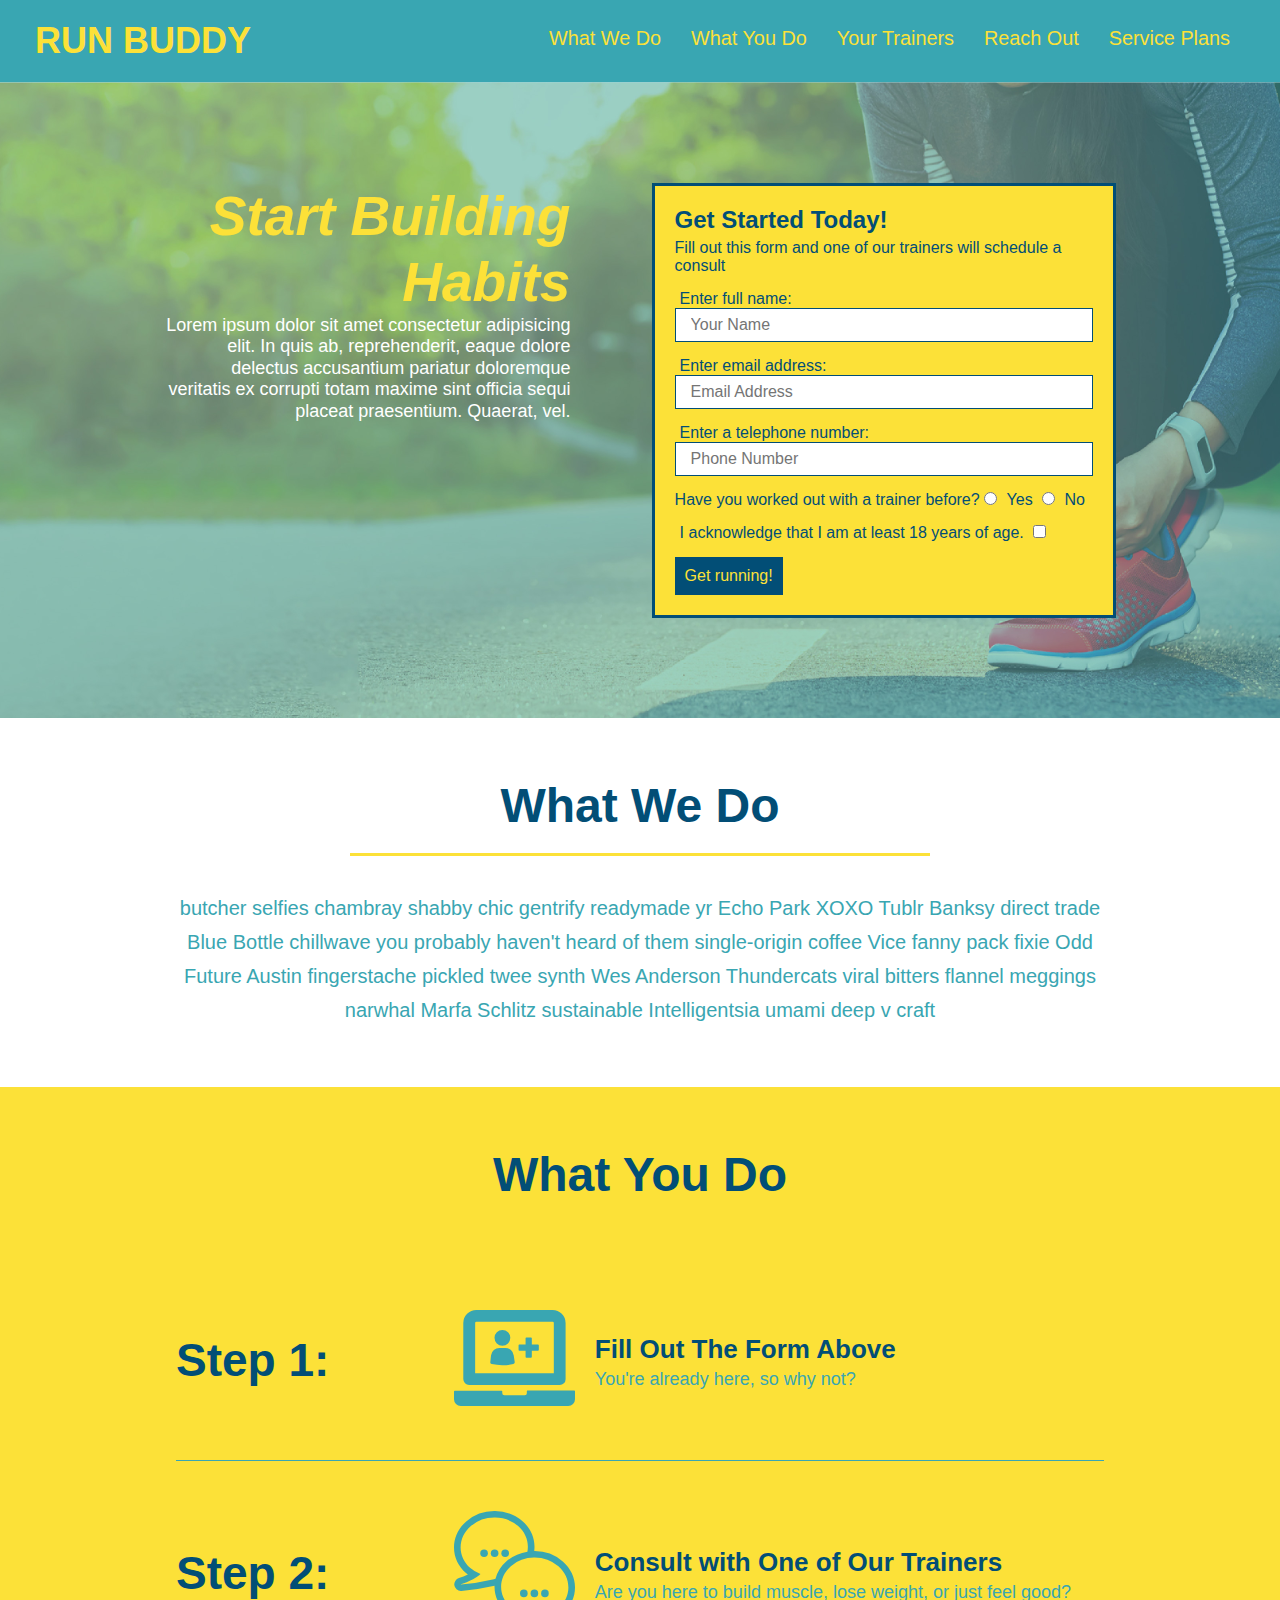
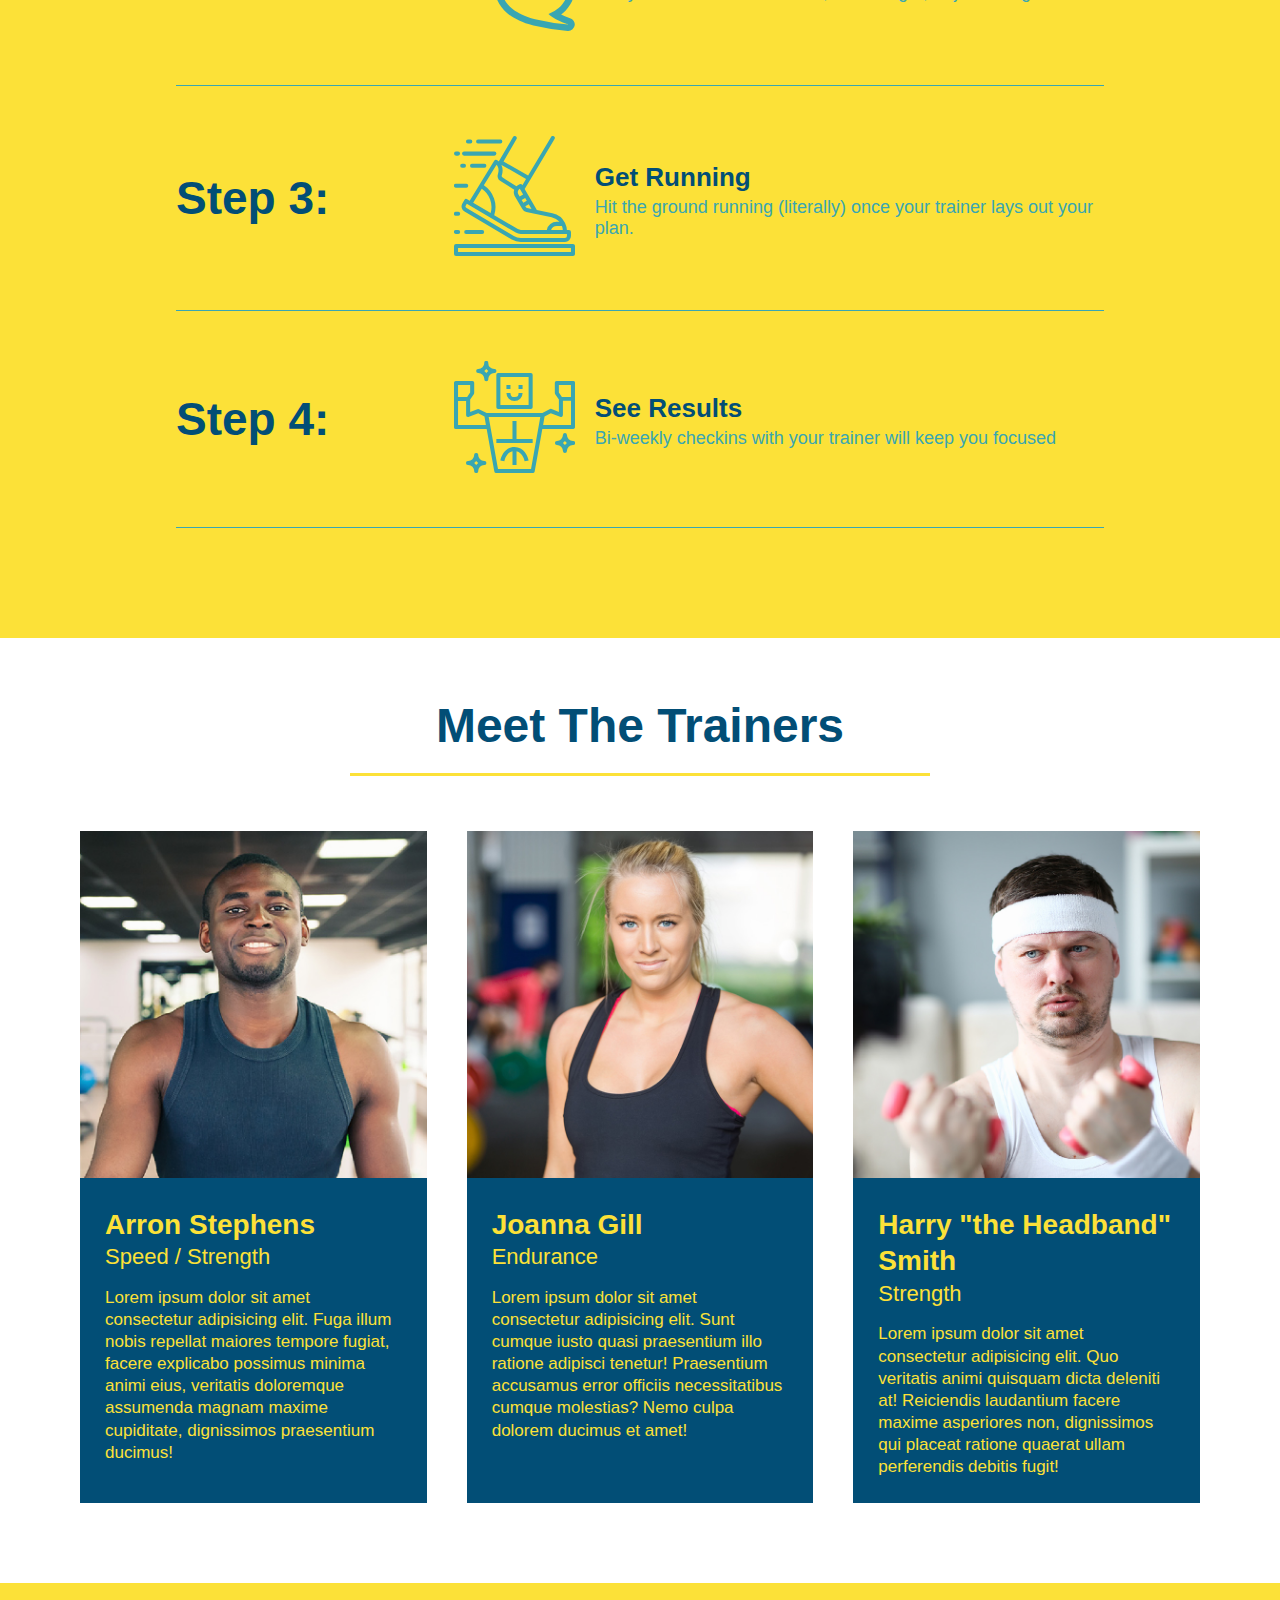
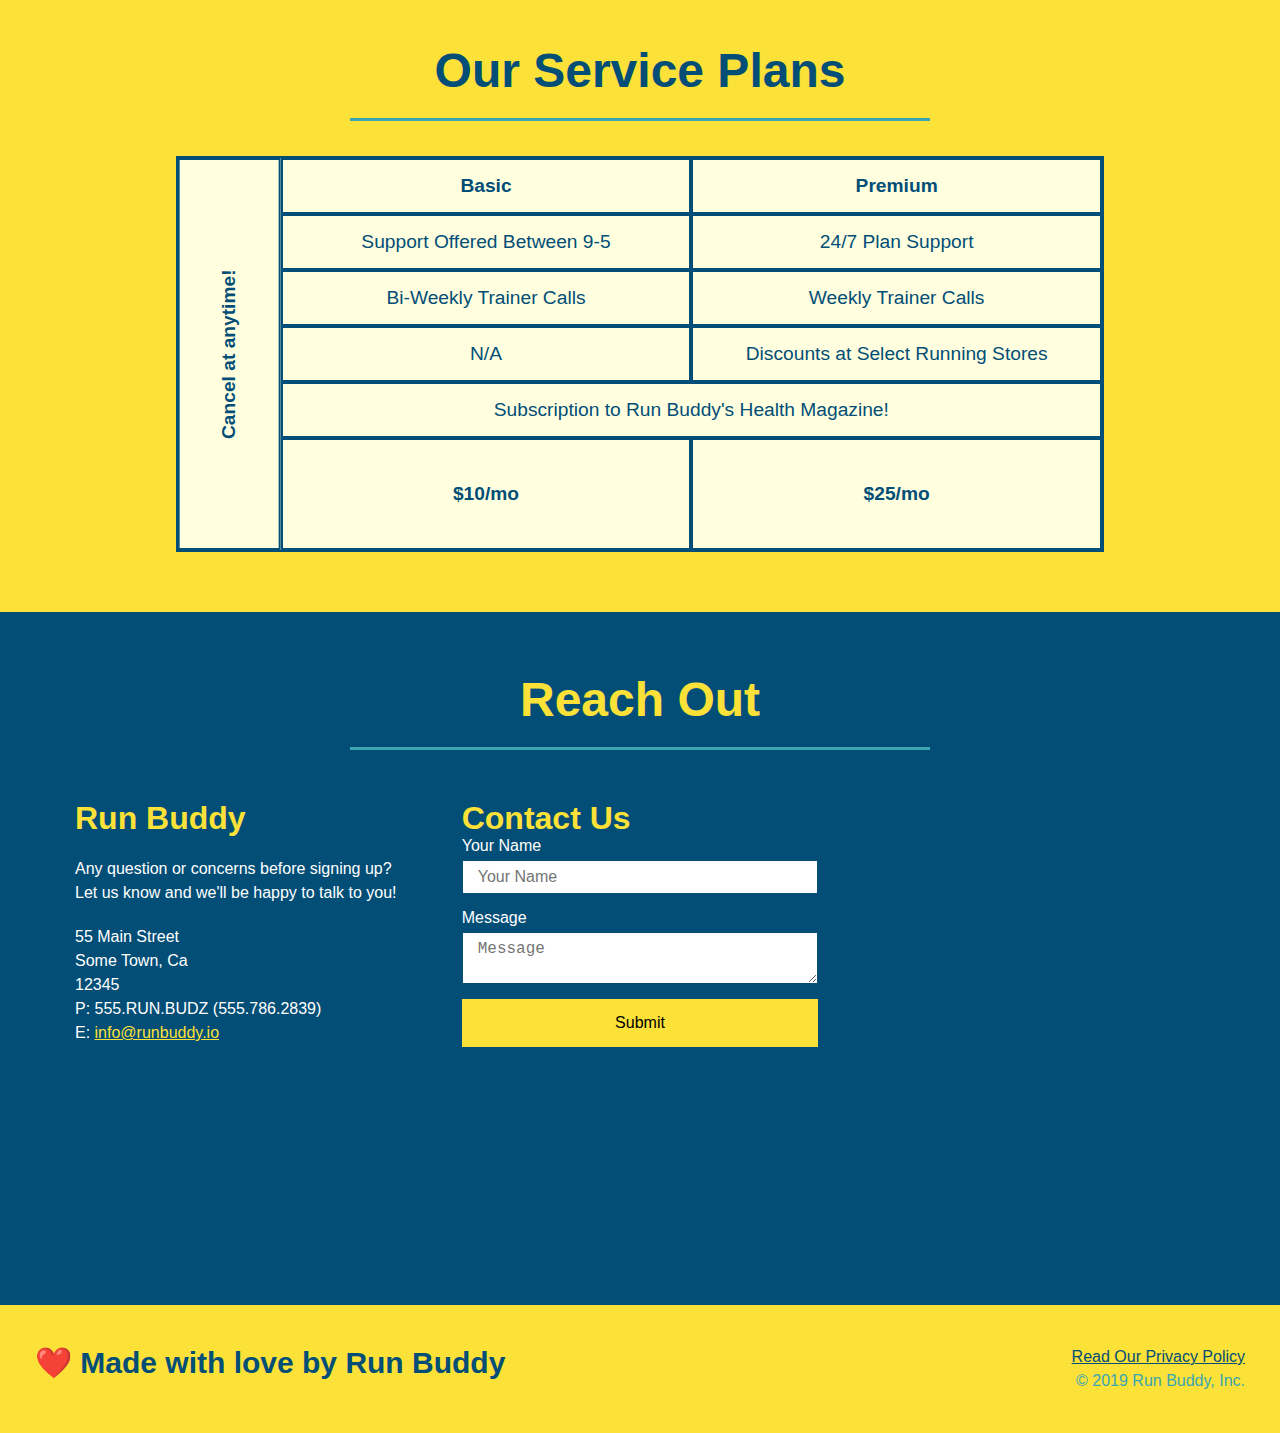
==== commit a484f32a: "added service table comparison" ====
--- a/index.html
+++ b/index.html
@@ -203,7 +203,7 @@
 
                     <!-- Body -->
                     <div class="service-grid-item basic">
-                        Supporrt Offered Between 9-5
+                        Support Offered Between 9-5
                     </div>
 
                     <div class="service-grid-item premium">
--- a/assets/css/style.css
+++ b/assets/css/style.css
@@ -478,6 +478,25 @@
       .step-text {
         flex: 100%;  
       }
+
+      .service-grid-container {
+          grid-template-columns: 1fr 1fr;
+      }
+
+      .service-grid-item.basic {
+          grid-column: 1;
+      }
+
+      .service-grid-item.both {
+          grid-column: 1 / -1;
+      }
+
+      .service-grid-item.cancel {
+          writing-mode: unset;
+          transform: none;
+          grid-row: -1;
+          grid-column: 1/ -1;
+      }
     }
   
   /* MEDIA QUERY FOR MOBILE PHONES AND SMALLER */
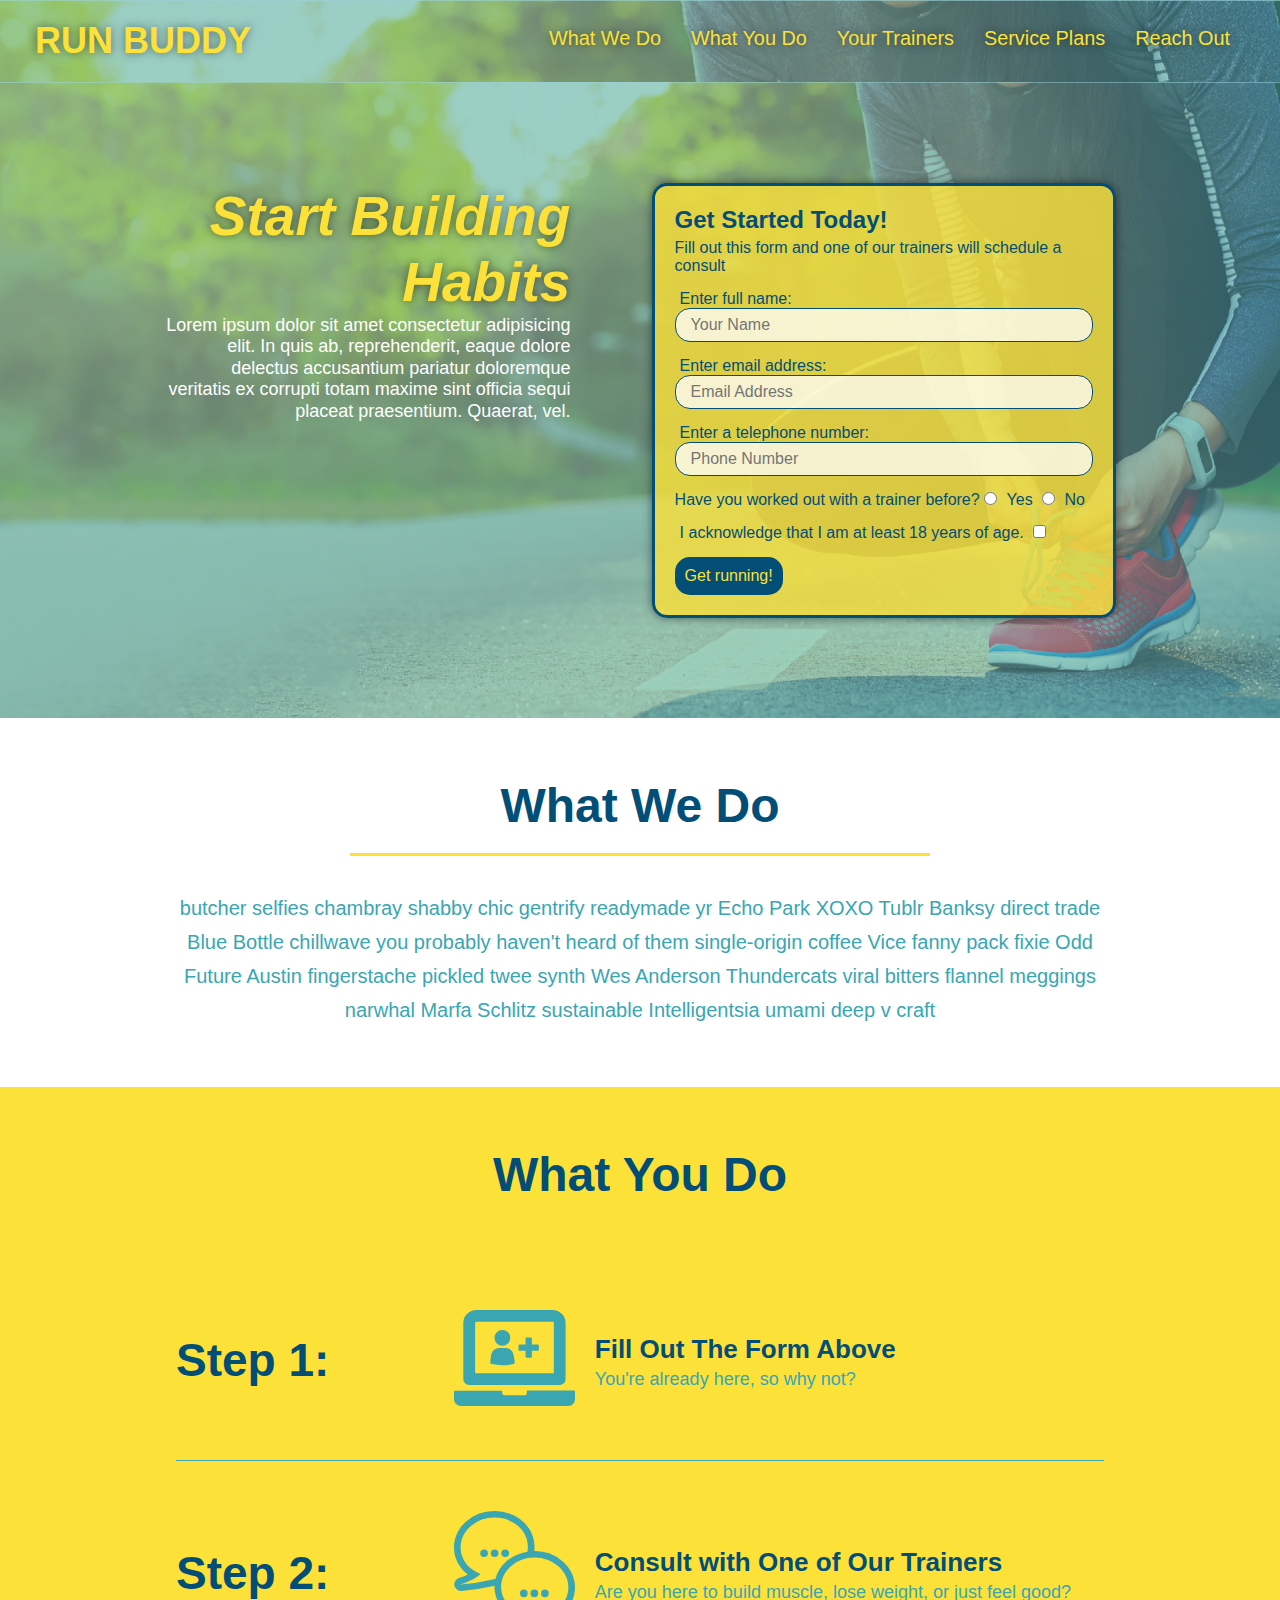
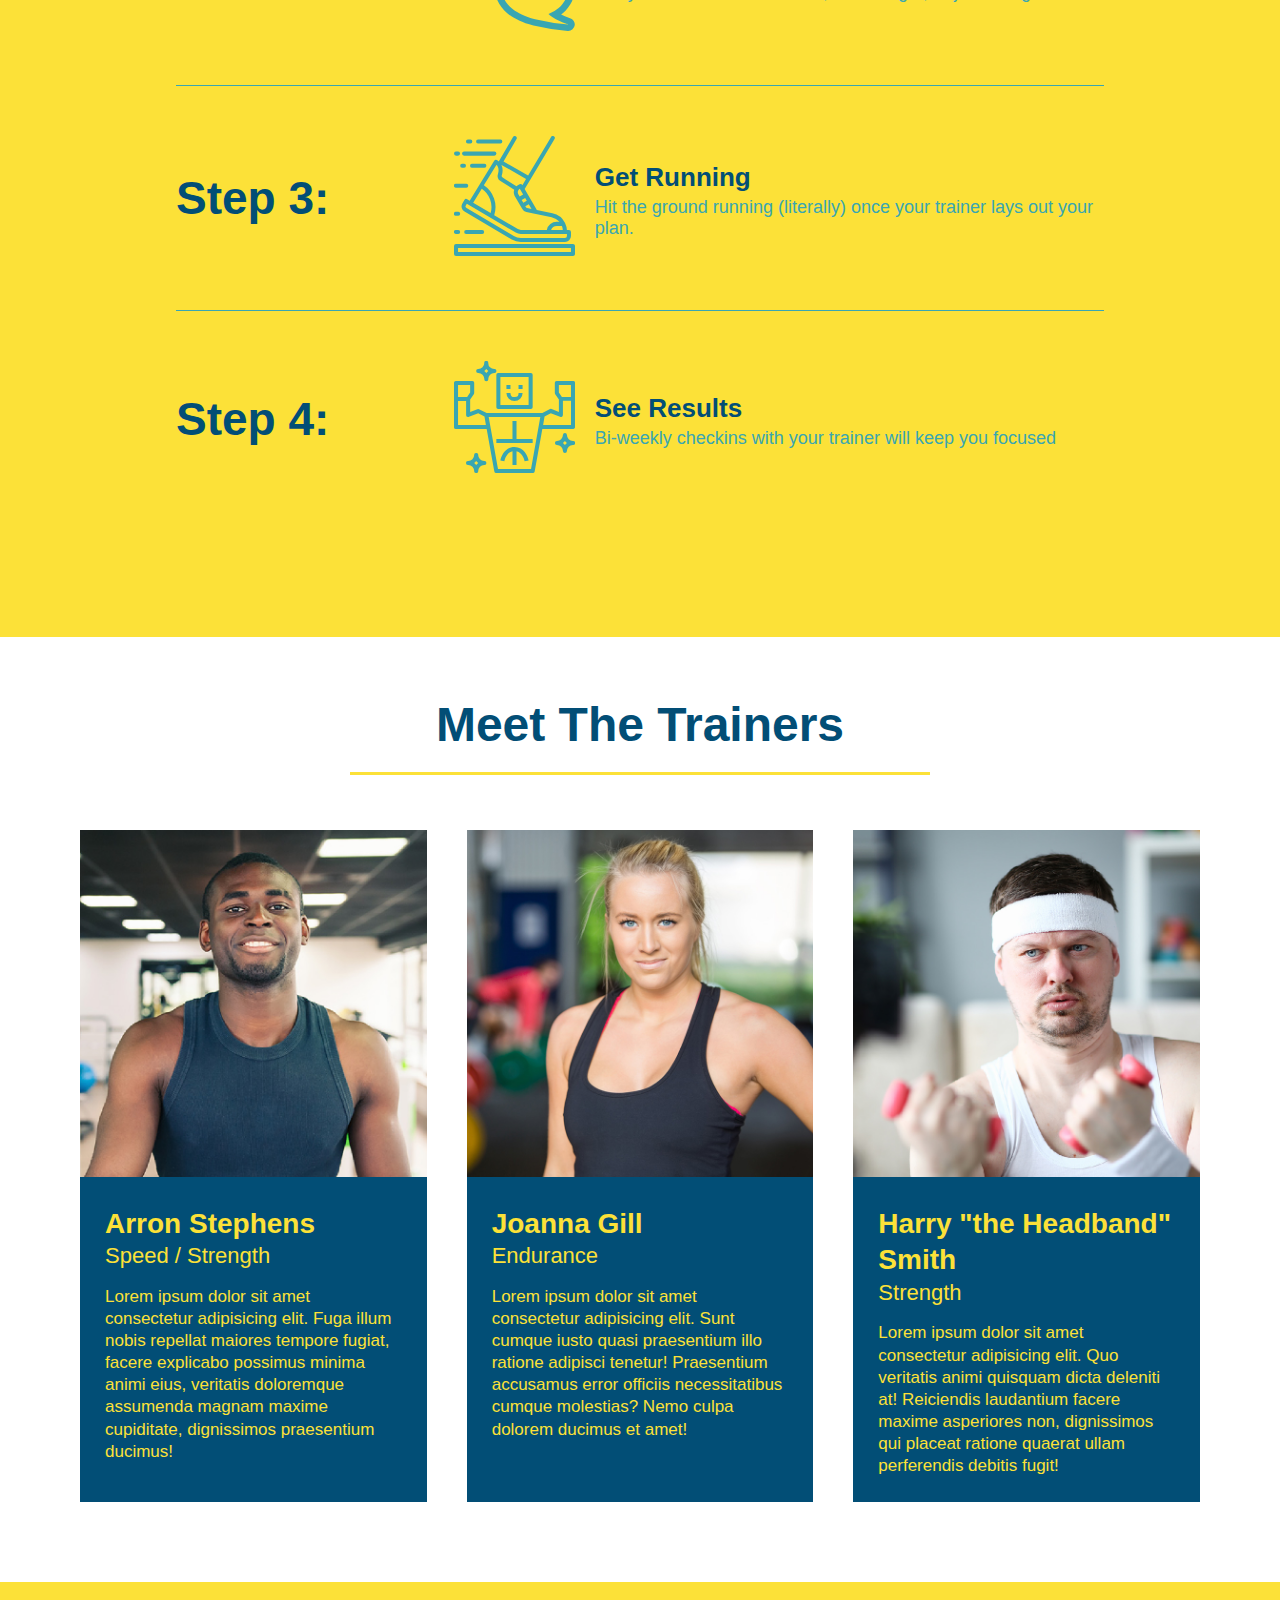
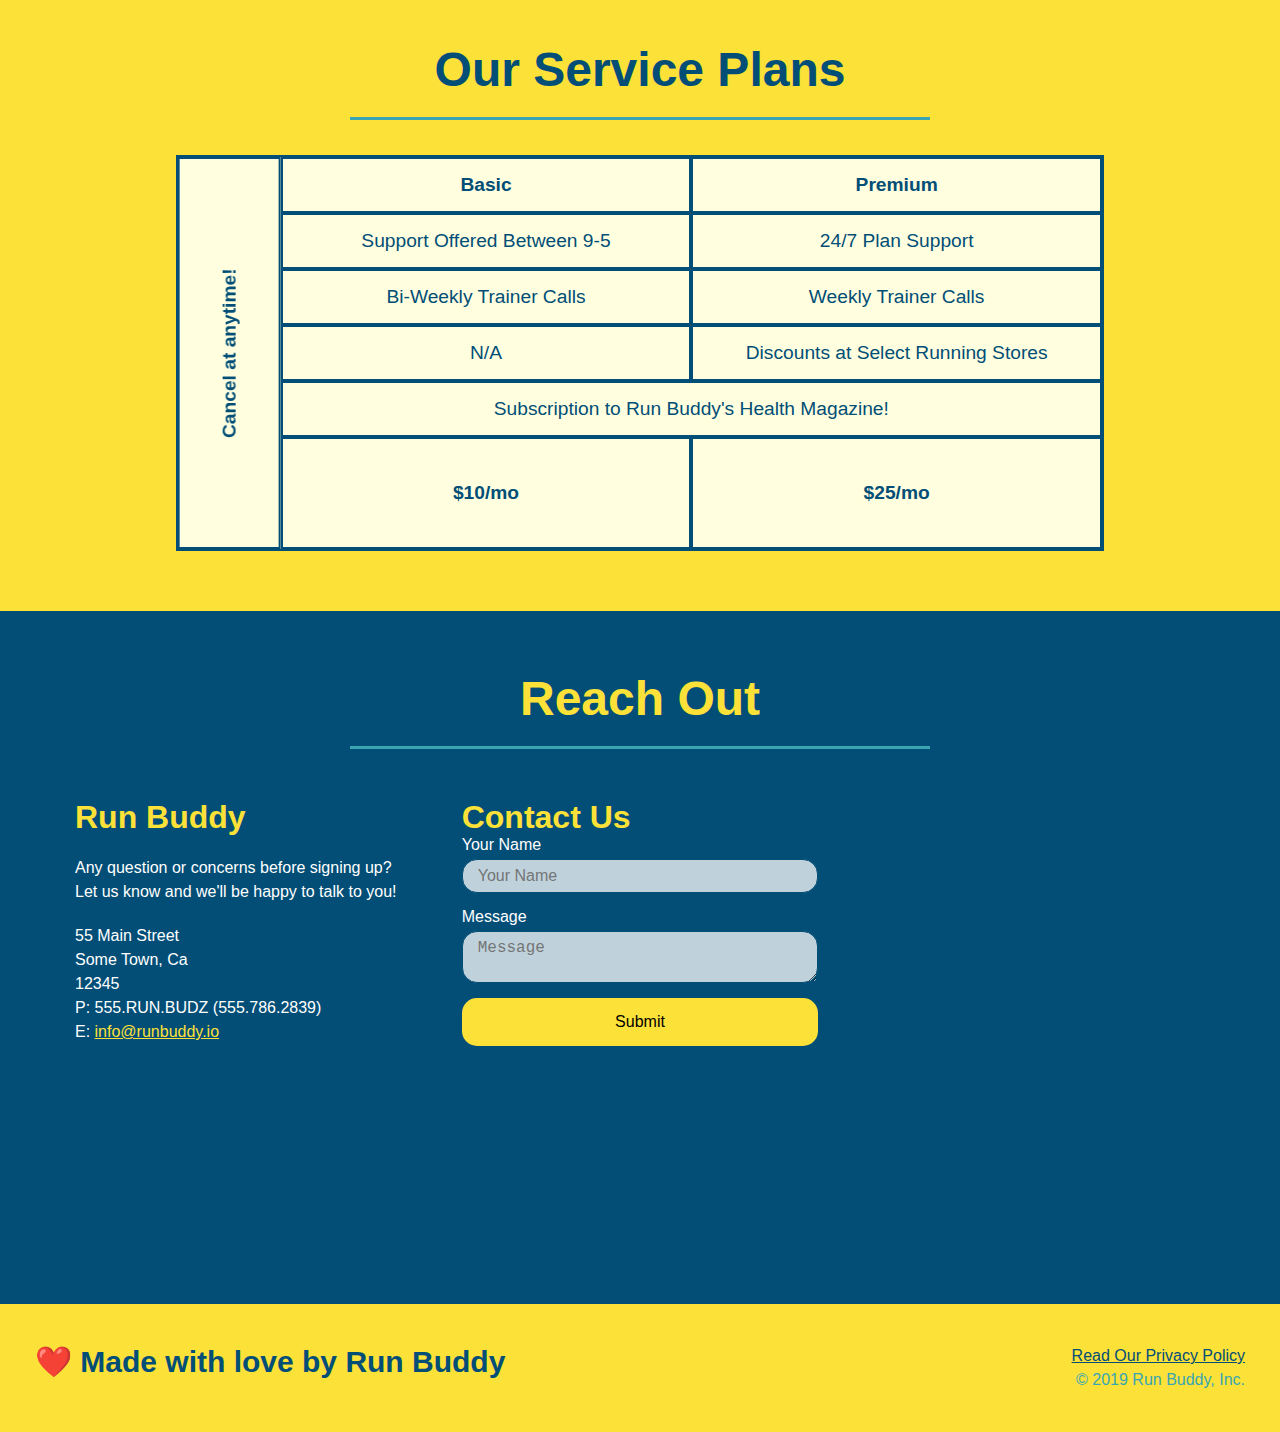
==== commit aeaa8c84: "added some effects to buttons and forms" ====
--- a/index.html
+++ b/index.html
@@ -10,7 +10,7 @@
         <!-- navigation-->
         <header>
             <h1>
-                <a href="/">RUN BUDDY</a>
+                <a href="./">RUN BUDDY</a>
             </h1>
             <nav>
                 <!--Unordered list element-->
@@ -27,10 +27,10 @@
                         <a href="#your-trainers">Your Trainers</a>
                     </li>
                     <li>
+                        <a href="#service-plans">Service Plans</a>
+                    </li>
+                    <li>
                         <a href="#reach-out">Reach Out</a>
-                    </li>
-                    <li>
-                        <a href="#service-plans">Service Plans</a>
                     </li>
                 </ul>
             </nav>
--- a/assets/css/style.css
+++ b/assets/css/style.css
@@ -11,11 +11,19 @@
 
 /* apply styles to <header> */
 header {
+    position: -webkit-sticky;
+    position: sticky;
+    top: 0;
     padding: 20px 35px;
     background-color: #39a6b2;
     display: flex;
     justify-content: space-between;
     flex-wrap: wrap;
+    background-image: url(../images/hero-bg.jpg);
+    background-size: cover;
+    background-position: center;
+    background-attachment: fixed;
+    background-position: 80%;
 }
 
 header h1 {
@@ -23,6 +31,7 @@
     font-size: 36px;
     color: #fce138;
     margin: 0;
+    text-shadow: 0 0 10px rgba(0, 0, 0, 0.5);
 }
 
 header a {
@@ -47,6 +56,14 @@
     font-weight: lighter;
     font-size: 1.55vw;
     align-items: flex-start;
+    text-shadow: 0 0 10px rgba(0, 0, 0, 0.5);
+}
+
+header nav ul li a:hover {
+    background: #fce138;
+    color: #024e76;
+    border-radius: 15px;
+    text-shadow: none;
 }
 
 /* Hero Style Start */
@@ -72,15 +89,18 @@
     font-style: italic;
     font-size: 55px;
     color: #fce138;
+    text-shadow: 0 0 10px rgba(0, 0, 0, 0.5);
 }
 
 .hero-form {
-    background-color: #fce138;
+    background-color: rgba(252, 225, 56, 0.8);
     padding: 20px;
     color: #024e76;
     border: 3px solid #024e76;
     width: 40%;
     margin: 3.5%;
+    box-shadow: 0 0 10px rgba(0, 0, 0, 0.5);
+    border-radius: 15px;
 }
 
 .hero-form h3 {
@@ -100,6 +120,13 @@
     color: #024e76;
     width: 100%;
     margin-bottom: 15px;
+    border-radius: 15px;
+    background-color: rgba(255, 255, 255, 0.75);
+}
+
+.form-input:focus {
+    background-color: rgba(255, 255, 255, 1);
+    outline: none;
 }
 
 .hero-form label {
@@ -112,6 +139,11 @@
     padding: 10px;
     border: none;
     font-size: 16px;
+    border-radius: 15px;
+}
+
+.hero-form button:hover {
+    background-color: #39a6b2;
 }
 /*hero Style End */
 
@@ -154,11 +186,14 @@
     margin: 50px auto;
     padding-bottom: 50px;
     width: 80%;
-    border-bottom: 1px solid #39a6b2;
     display: flex;
     flex-wrap: wrap;
     align-items: center;
     justify-content: space-between;
+}
+
+.step:not(:last-child) {
+    border-bottom: 1px solid #39a6b2;
 }
 
 .step-info {
@@ -341,6 +376,12 @@
     width: 100%;
     margin-bottom: 15px;
     margin-top: 5px;
+    border-radius: 15px;
+    background: rgba(255, 255, 255, 0.75)
+}
+
+.contact-form input:focus, .contact-form textarea:focus {
+    background: rgba(255, 255, 255, 1)
 }
 
 
@@ -351,6 +392,12 @@
     text-align: center;
     padding: 15px 0;
     font-size: 16px;
+    border-radius: 15px;
+}
+
+.contact-form button:hover {
+    color: #fce138;
+    background: #39a6b2;
 }
 
 .contact-info a {
@@ -408,6 +455,7 @@
     header {
         padding-bottom: 0;
         justify-content: center;
+        position: relative;
       }
     
       header h1 {
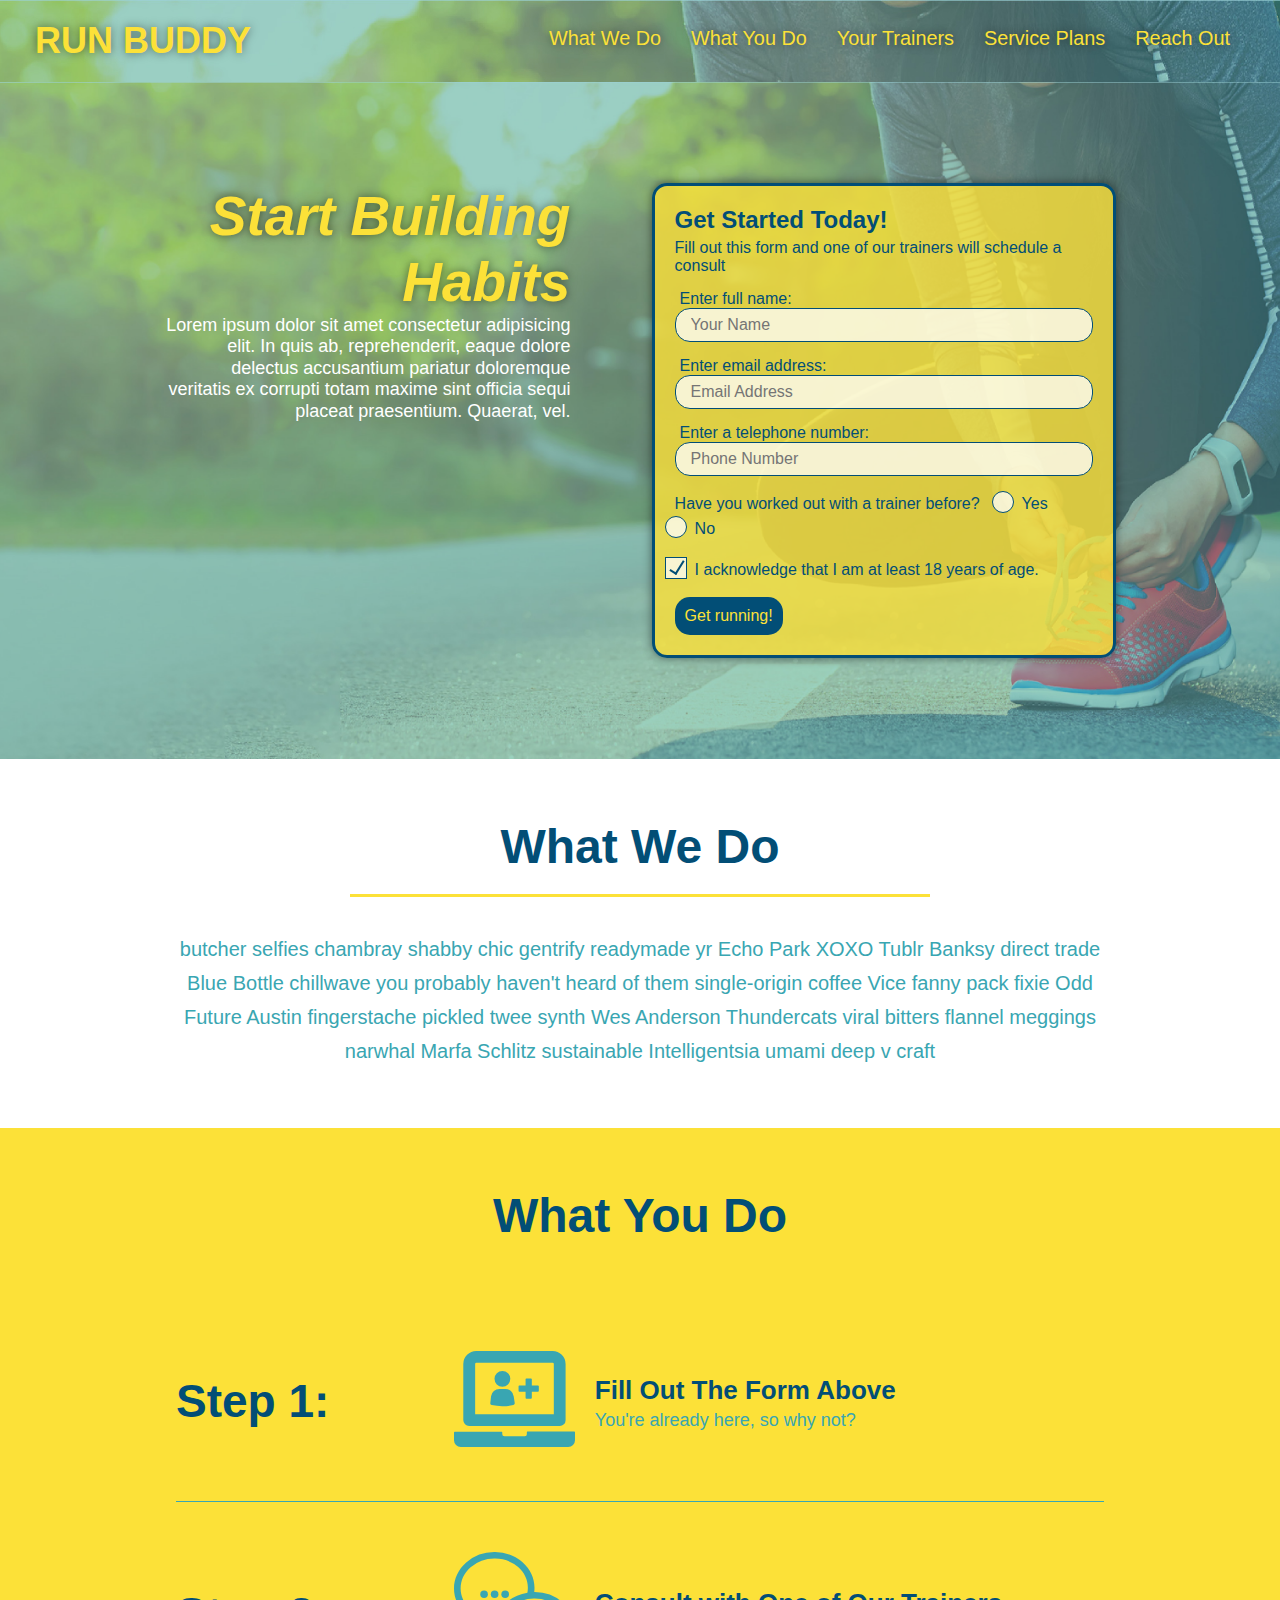
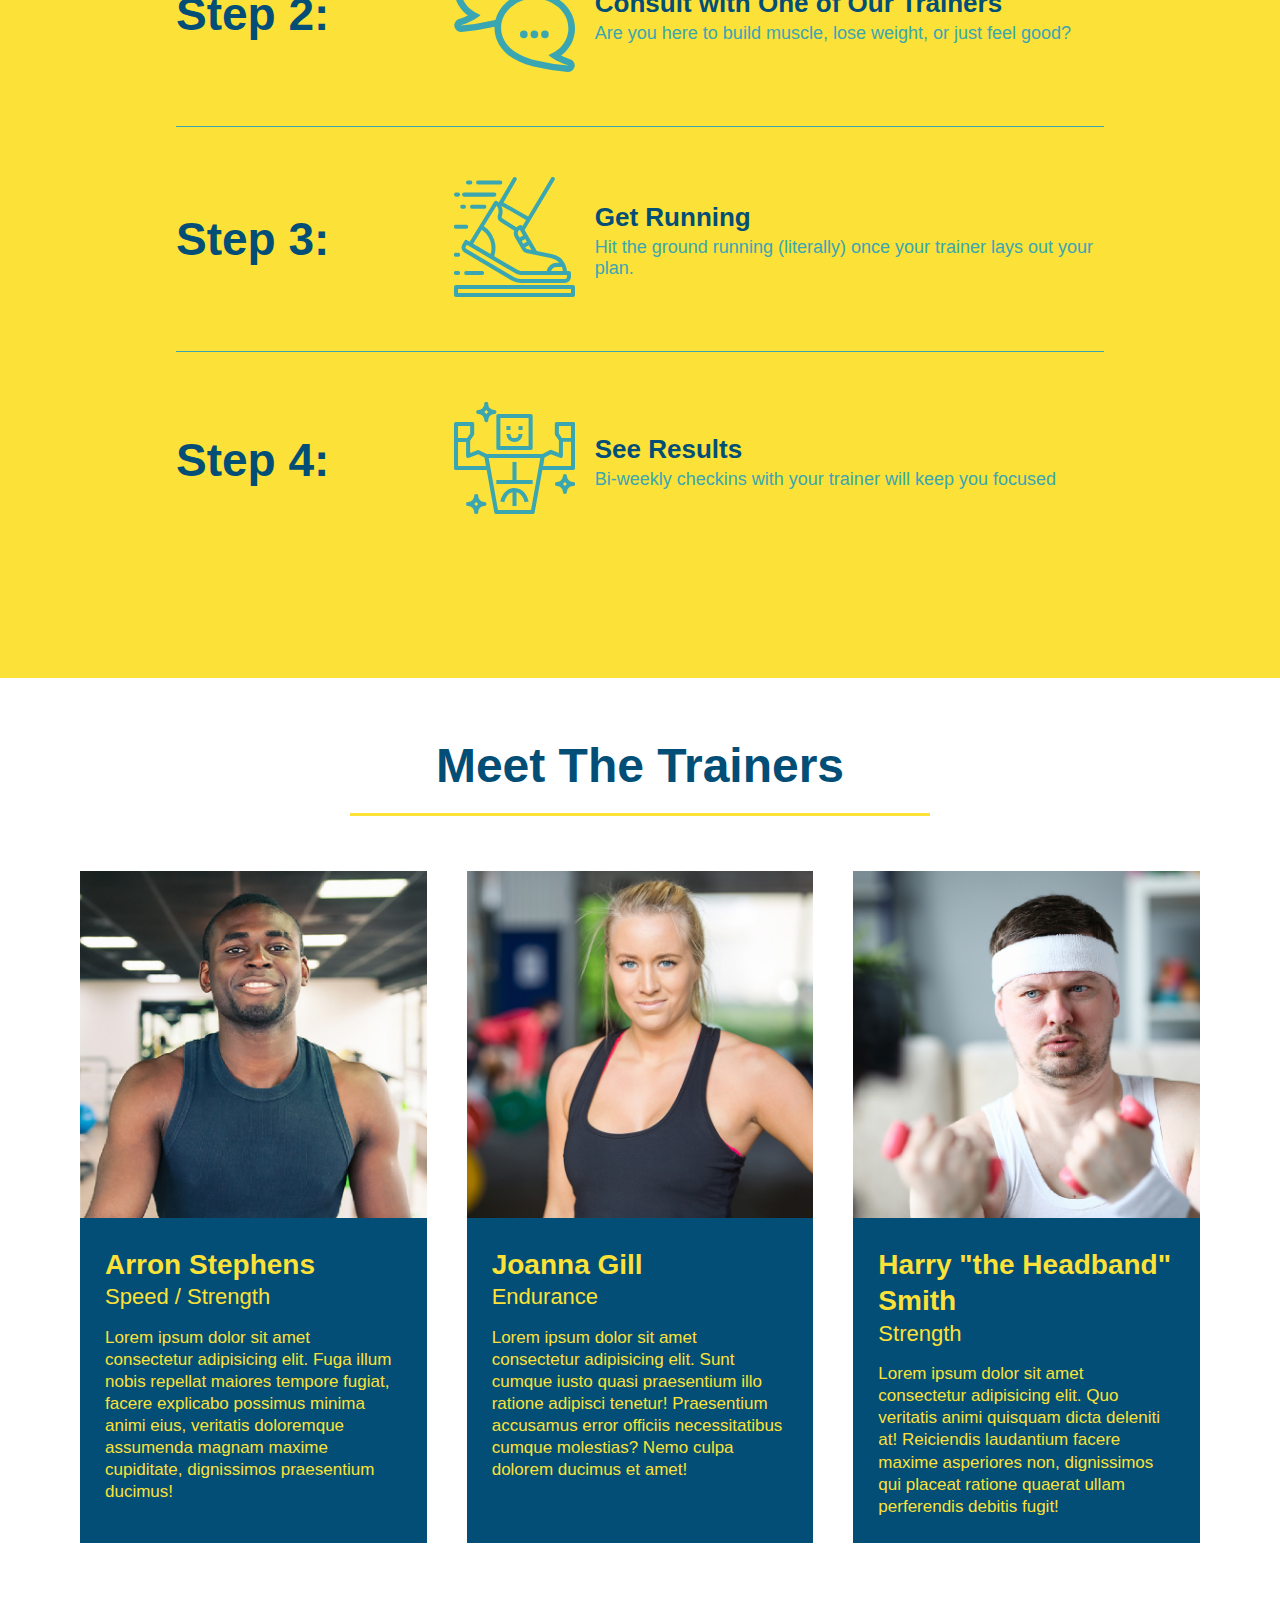
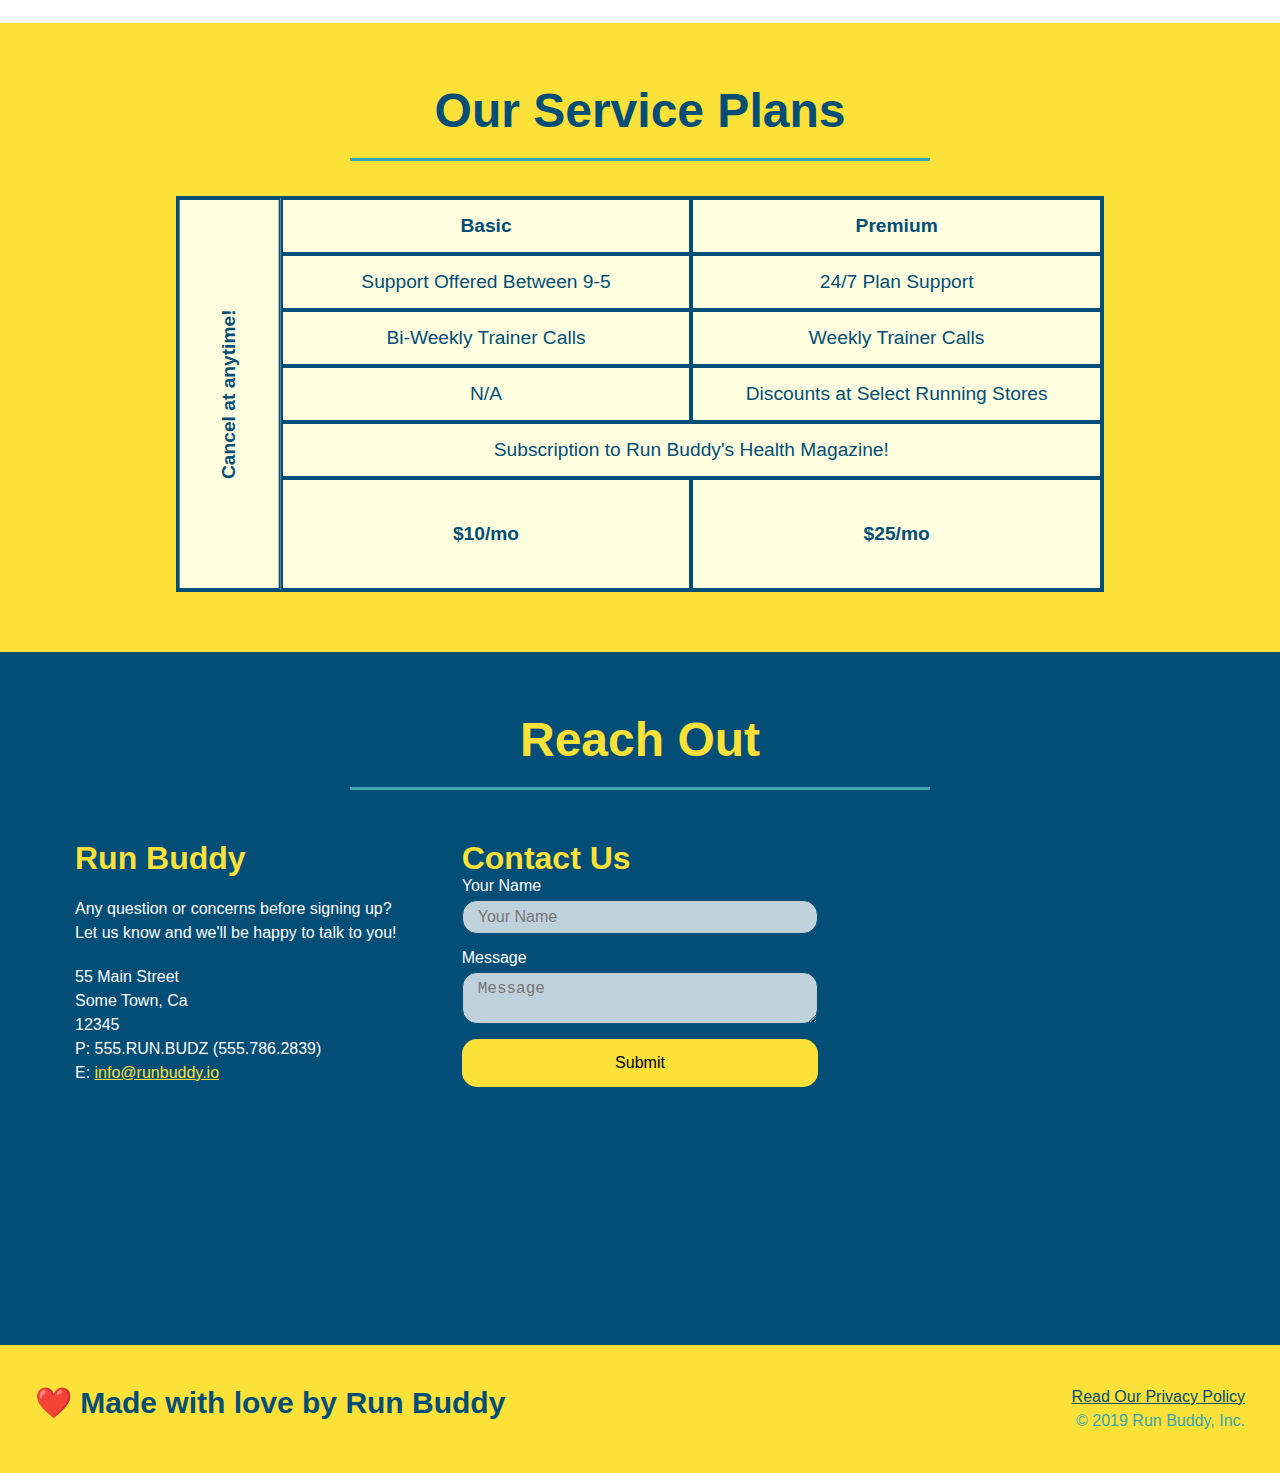
==== commit 60e97758: "styled checkboxes" ====
--- a/index.html
+++ b/index.html
@@ -55,16 +55,22 @@
                     <input class="form-input" type="tel" placeholder="Phone Number" name="phone" id="phone" />
                     <p>
                         Have you worked out with a trainer before?
-                        <input type="radio" name="trainer-confirm" id="trainer-yes" />
-                        <label for="trainer-yes">Yes</label>
-                        <input type="radio" name="trainer confirm" id="trainer-no" />
-                        <label for="trainer-no">No</label>
+                        <span class="radio-wrapper">
+                            <input type="radio" name="trainer-confirm" id="trainer-yes" />
+                            <label for="trainer-yes">Yes</label>
+                        </span>
+                        <span class="radio-wrapper">
+                            <input type="radio" name="trainer confirm" id="trainer-no" />
+                            <label for="trainer-no">No</label>
+                        </span>
                     </p>
-                    <p>          
-                        <label for="checkbox">
-                            I acknowledge that I am at least 18 years of age.
-                        </label>
-                        <input type="checkbox" name="age-confirm" id="checkbox" />
+                    <p> 
+                        <span class="checkbox-wrapper">         
+                            <label for="checkbox">
+                                I acknowledge that I am at least 18 years of age.
+                            </label>
+                            <input type="checkbox" name="age-confirm" id="checkbox" />
+                        </span>
                     </p>
                     <button type="submit">
                         Get running!
--- a/assets/css/style.css
+++ b/assets/css/style.css
@@ -24,6 +24,7 @@
     background-position: center;
     background-attachment: fixed;
     background-position: 80%;
+    z-index: 9999;
 }
 
 header h1 {
@@ -145,6 +146,65 @@
 .hero-form button:hover {
     background-color: #39a6b2;
 }
+
+.checkbox-wrapper input, .radio-wrapper input {
+    opacity: 0;
+}
+
+.checkbox-wrapper label, .radio-wrapper label {
+    position: relative;
+    left: 10px;
+    margin: 10px;
+    line-height: 1.6;
+}
+
+.checkbox-wrapper label::before, .radio-wrapper label::before {
+    content: "";
+    height: 20px;
+    width: 20px;
+    background: rgba(255, 255, 255, 0.75);  
+    border: 1px solid #024e76;  
+    position: absolute;
+    top: -4px;
+    left: -30px;
+}
+
+.radio-wrapper label:before {
+    border-radius: 50%;
+}
+
+.radio-wrapper label::after {
+    content: "";
+    width: 20px;
+    height: 20px;
+    border-radius: 50%;
+    background: #024e76;
+    position: absolute;
+    left: -29px;
+    top: -3px;
+  }
+  
+  .checkbox-wrapper label::after {
+    content: "";
+    height: 6px;
+    width: 14px;
+    border-left: 2px solid #024e76;
+    border-bottom: 2px solid #024e76;
+    position: absolute;
+    left: -26px;
+    top: 1px;
+    transform: rotate(-58deg);
+  }
+
+  .checkbox-wrapper input + label::after, 
+  .radio-wrapper input + label::after {
+    content: none;
+  }
+  
+  .checkbox-wrapper input:checked + label::after, 
+  .radio-wrapper input:checked + label::after {
+    content: "";
+  }
 /*hero Style End */
 
 /* What we do section */
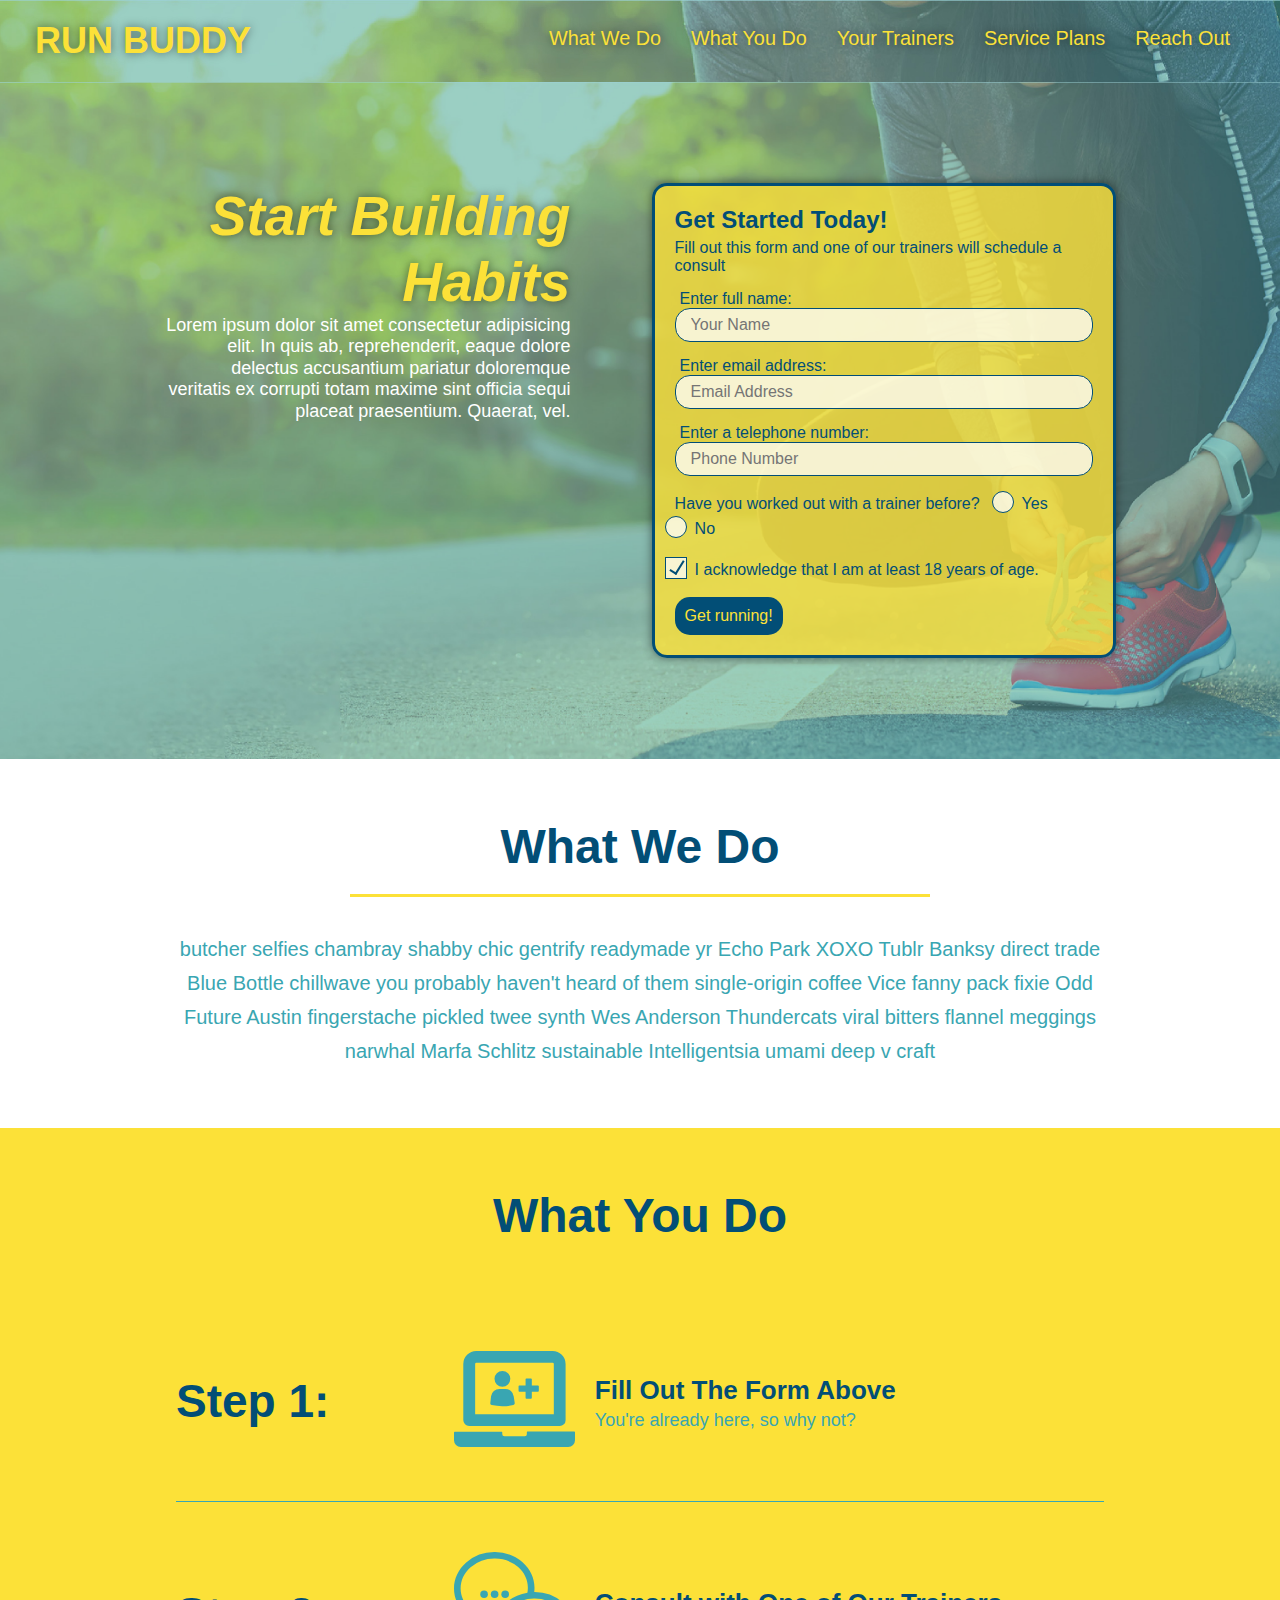
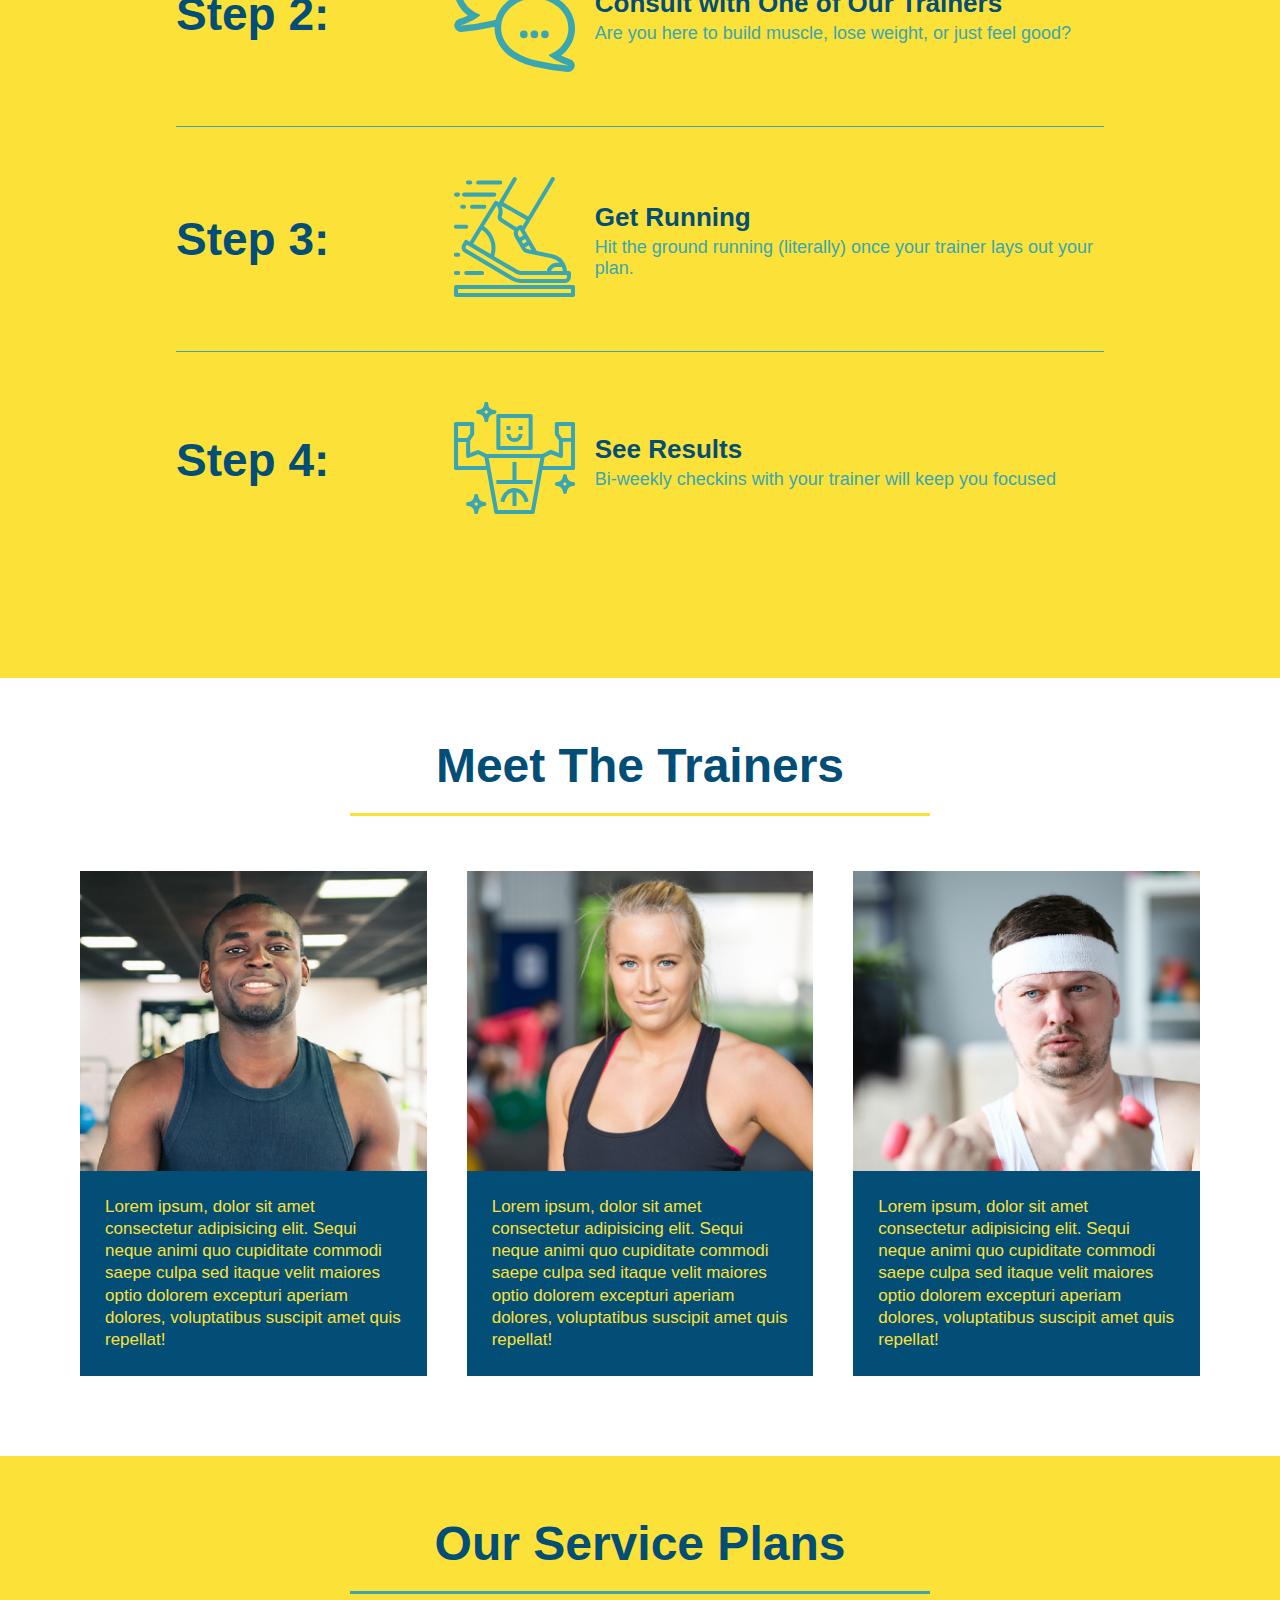
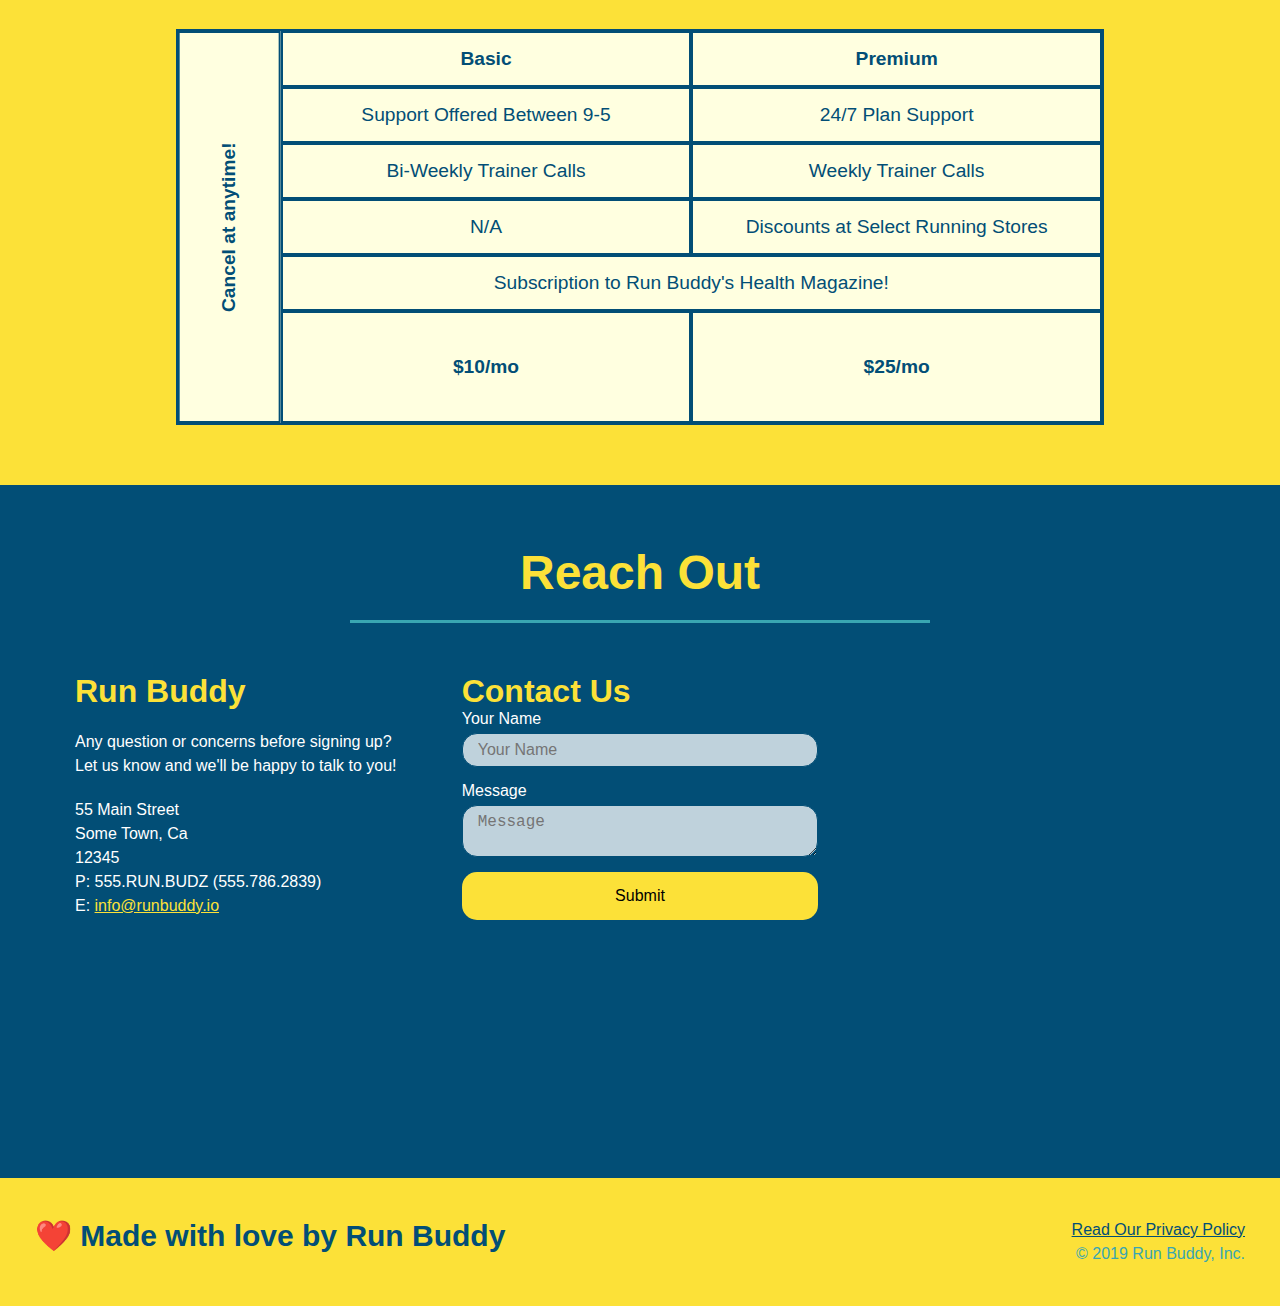
==== commit 1caa99a1: "trainer hover animation" ====
--- a/index.html
+++ b/index.html
@@ -159,35 +159,53 @@
             </div>
             <div class="trainers">
                 <article class="trainer">
-                    <img src="assets/images/trainer-1.jpg" alt="An in shape man in a dark blue tank top" />
-                    <div class="trainer-bio">
-                        <h3 class="trainer-name">Arron Stephens</h3>
-                        <h4 class="trainer-role">Speed / Strength</h4>
-                        <p>Lorem ipsum dolor sit amet consectetur adipisicing elit. Fuga illum nobis repellat maiores tempore fugiat, facere explicabo possimus minima animi eius, veritatis doloremque assumenda magnam maxime cupiditate, dignissimos praesentium ducimus!</p>
-                    </div>
+                    <div class="trainer-img trainer-1">
+                        <div>
+                          <h3>Arron Stephens</h3>
+                          <h4>Speed / Strength</h4>
+                        </div>
+                      </div>
+                      <div class="trainer-bio">
+                        <h3>Arron Stephans</h3>
+                        <h4>Speed / Strength</h4>
+                        <p>
+                          Lorem ipsum, dolor sit amet consectetur adipisicing elit. Sequi neque animi quo cupiditate commodi saepe culpa sed itaque velit maiores optio dolorem excepturi aperiam dolores, voluptatibus suscipit amet quis repellat!
+                        </p>
+                      </div>
                 </article>
 
              <!--Second Trainer Bio-->
                 <article class="trainer">
-                    <img src="assets/images/trainer-2.jpg" />
-                    <div class="trainer-bio">
-                        <h3 class="trainer-name">Joanna Gill</h3>
-                        <h4 class="trainer-role">Endurance</h4>
+                    <div class="trainer-img trainer-2">
+                        <div>
+                          <h3>Arron Stephens</h3>
+                          <h4>Speed / Strength</h4>
+                        </div>
+                      </div>
+                      <div class="trainer-bio">
+                        <h3>Arron Stephans</h3>
+                        <h4>Speed / Strength</h4>
                         <p>
-                            Lorem ipsum dolor sit amet consectetur adipisicing elit. Sunt cumque iusto quasi praesentium illo ratione adipisci tenetur! Praesentium accusamus error officiis necessitatibus cumque molestias? Nemo culpa dolorem ducimus et amet!
+                          Lorem ipsum, dolor sit amet consectetur adipisicing elit. Sequi neque animi quo cupiditate commodi saepe culpa sed itaque velit maiores optio dolorem excepturi aperiam dolores, voluptatibus suscipit amet quis repellat!
                         </p>
-                    </div>
+                      </div>
                 </article>
 
              <!--Third Trainer Bio-->
                 <article class="trainer">
-                    <img src="assets/images/trainer-3.jpg" />
-                    <div class="trainer-bio">
-                        <h3 class="trainer-name">Harry "the Headband" Smith</h3>
-                        <h4 class="trainer-role">Strength</h4>
-                        <p>Lorem ipsum dolor sit amet consectetur adipisicing elit. Quo veritatis animi quisquam dicta deleniti at! Reiciendis laudantium facere maxime asperiores non, dignissimos qui placeat ratione quaerat ullam perferendis debitis fugit!
+                    <div class="trainer-img trainer-3">
+                        <div>
+                          <h3>Arron Stephens</h3>
+                          <h4>Speed / Strength</h4>
+                        </div>
+                      </div>
+                      <div class="trainer-bio">
+                        <h3>Arron Stephans</h3>
+                        <h4>Speed / Strength</h4>
+                        <p>
+                          Lorem ipsum, dolor sit amet consectetur adipisicing elit. Sequi neque animi quo cupiditate commodi saepe culpa sed itaque velit maiores optio dolorem excepturi aperiam dolores, voluptatibus suscipit amet quis repellat!
                         </p>
-                    </div>
+                      </div>
                 </article>
             </div>
         </section>
--- a/assets/css/style.css
+++ b/assets/css/style.css
@@ -310,9 +310,68 @@
     flex: 1;
 }
 
-.trainer img {
+.trainer:hover .trainer-img::after {
+    opacity: 1;
+}
+
+.trainer:hover .trainer-img h3, .trainer:hover .trainer-img h4 {
+    top: 0;
+}
+
+.trainer-1 {
+    background-image: url("../images/trainer-1.jpg");
+    position: relative;
+}
+
+.trainer-2 {
+    background-image: url("../images/trainer-2.jpg");
+    position: relative;
+}
+
+.trainer-3 {
+    background-image: url("../images/trainer-3.jpg");
+    position: relative;
+}
+
+.trainer-img {
     width: 100%;
-}
+    min-height: 300px;
+    display: flex;
+    padding: 15px;
+    align-items: flex-end;
+    background-size: cover;
+    overflow: hidden;
+}
+
+.trainer-img h3 {
+    position: relative;
+    z-index: 99;
+    font-size: 28px;
+    margin-bottom: 5px;
+    top: 200px;
+    transition: 0.6s;
+    
+}
+
+.trainer-img h4 {
+    position: relative;
+    z-index: 98;
+    font-size: 22px;
+    top: 200px;
+    transition: 0.9s;
+}
+
+.trainer-img::after {
+    content: "";
+    height: 100%;
+    width: 100%;
+    background: linear-gradient(rgba(252, 225, 56, 0.3), #024e76);
+    position: absolute;
+    top: 0;
+    left: 0;
+    opacity: 0;
+    transition-duration: 0.5s
+  }
 
 .trainer-bio {
     padding: 25px;
@@ -321,12 +380,14 @@
 
 .trainer-bio h3 {
     font-size: 28px;
+    display: none;
 }
 
 .trainer-bio h4 {
     font-weight: lighter;
     font-size: 22px;
     margin-bottom: 15px;
+    display: none;
 }
 
 .trainer-bio p {
@@ -605,7 +666,16 @@
           grid-row: -1;
           grid-column: 1/ -1;
       }
+
+      .trainer-img h3, .trainer-img h4, .trainer-img::after {
+        display: none;
     }
+
+    .trainer-bio h3, .trainer-bio h4 {
+        display: block;
+    }
+    }
+
   
   /* MEDIA QUERY FOR MOBILE PHONES AND SMALLER */
   @media screen and (max-width: 575px) {
